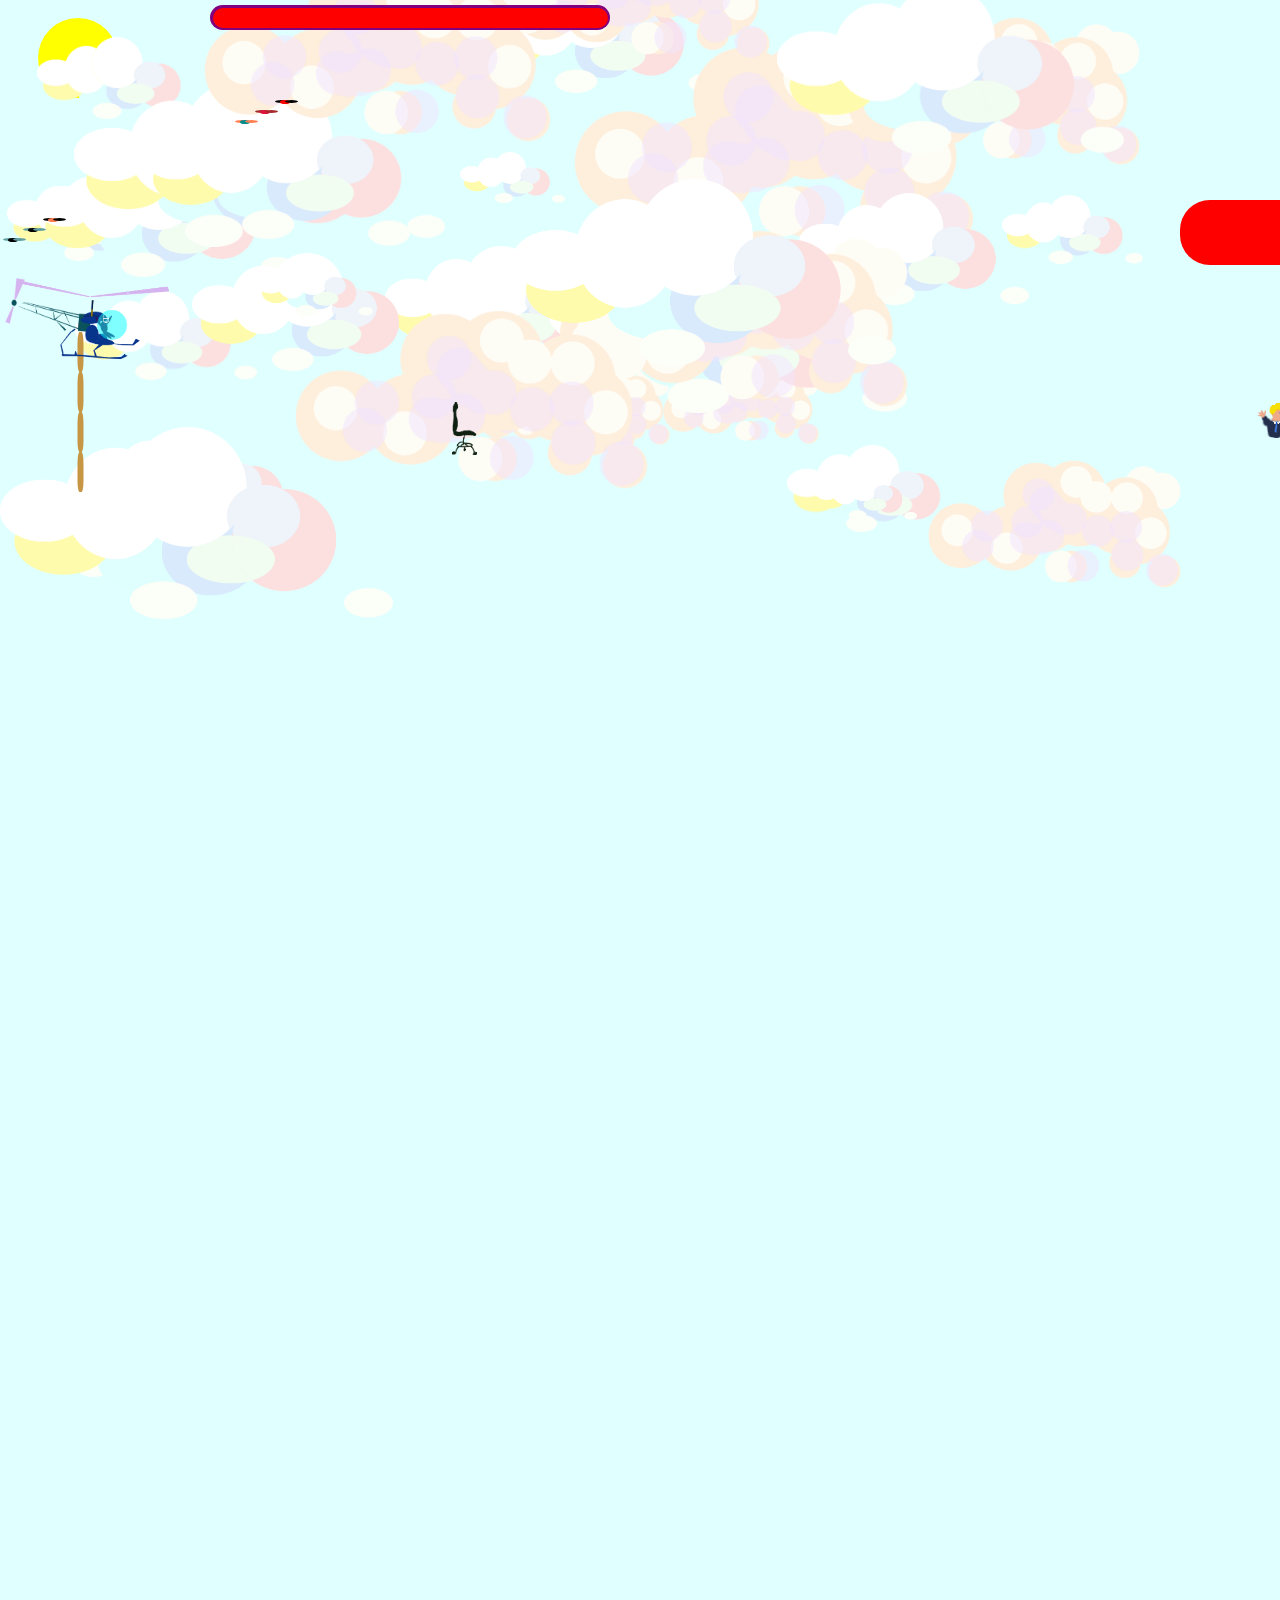
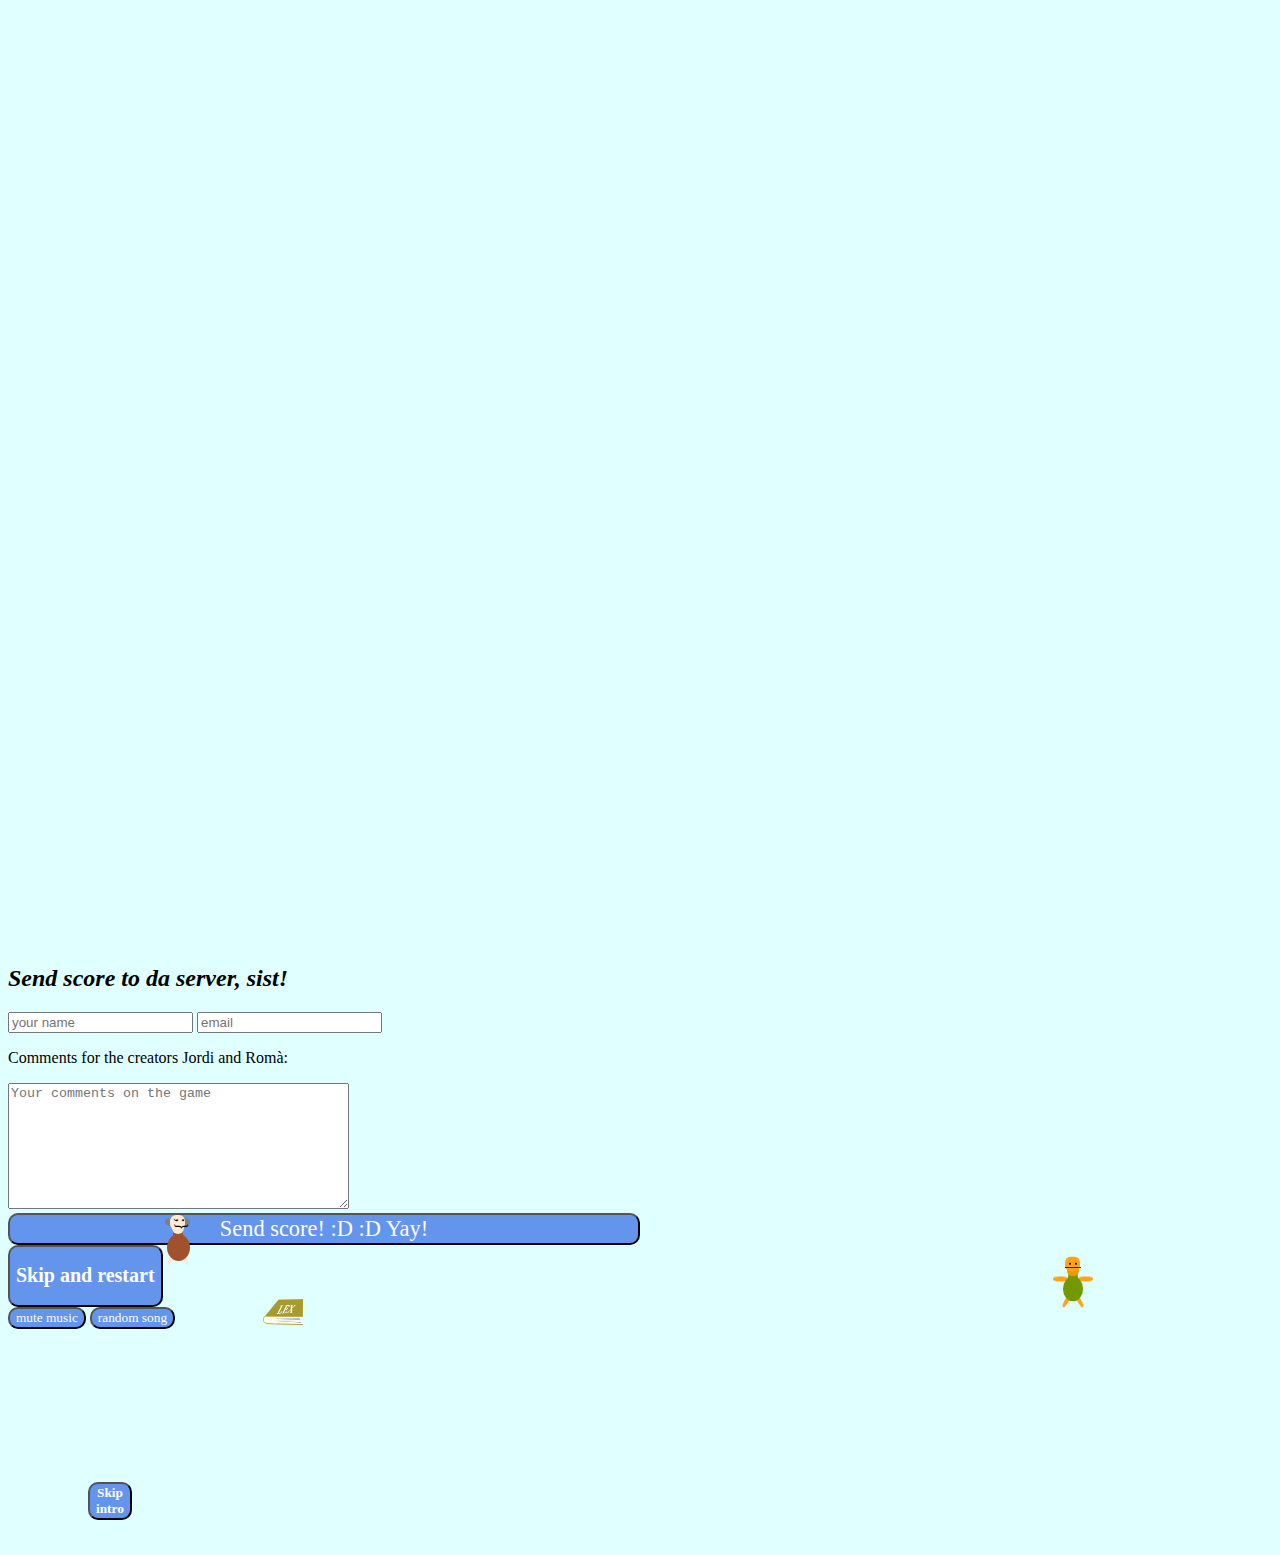
==== public_html/main.html @ b92e8517 "Merge origin/master" ====
<!DOCTYPE html>
<html  onclick="volare('helicop')" onkeydown="volare('helicop')">
<head>
<title>JoriCop</title>

<meta charset="UTF-8">
<meta http-equiv="Content-type" content="text/html; charset=UTF-8">
<meta name="viewport" content="width=device-width, initial-scale=1.0, 
      maximum-scale=1.0, user-scalable=no"/>

<link rel="stylesheet" href="style/human.css">
<link rel="stylesheet" href="style/heli.css">
<link rel="stylesheet" href="style/corda.css">
<link rel="stylesheet" href="style/buildings.css">
<link rel="stylesheet" href="style/bird.css">
<link rel="stylesheet" href="style/cel.css">
<link rel="stylesheet" href="style/button.css">
<link rel="stylesheet" href="style/flag.css">
<link rel="stylesheet" href="style/controls.css">
<link rel="stylesheet" href="style/forms.css">
<link rel="stylesheet" href="style/chair.css">
<link rel="stylesheet" href="style/intro_gameover.css">
<link rel="stylesheet" href="style/explosio.css">
<link rel="stylesheet" href="style/background.css">
<link rel="stylesheet" href="style/jet.css">
<link rel="stylesheet" href="style/jefe.css">
<link rel="stylesheet" href="style/tomato.css">
<link rel="stylesheet" href="style/llibre.css">
<link rel="stylesheet" href="style/life_score.css">
<link rel="stylesheet" href="style/pickup_objects.css">
<link rel="stylesheet" href="style/nest.css">
<link rel="stylesheet" href="style/stats.css">

<style>

/* per fer animacions mirar-se be al funció requestAnimationFrame() en comptes
d'usar setTimeout() */

body{
    background-color:LightCyan;
    touch-action: manipulation;
}
html {
    touch-action: manipulation;
}

#score{
    top:30px;
    left:30px;
    position:absolute;
}
#controls{
    position:absolute;
    visibility:visible;
}

</style>
</head>
<body onload="carrega();">
<!-- classes -->
<script src="js/class/rect.js"></script>
<script src="js/class/rectvol.js"></script>
<script src="js/class/person.js"></script>
<script src="js/class/edifici.js"></script>
<script src="js/class/heli.js"></script>
<script src="js/class/corda.js"></script>
<script src="js/class/bandera.js"></script>
<script src="js/class/chair.js"></script>
<script src="js/class/explosio.js"></script>
<script src="js/class/ropelink.js"></script>
<script src="js/class/egg.js"></script>
<script src="js/class/arrojadiza.js"></script>
<script src="js/class/llibre.js"></script>
<script src="js/class/life.js"></script>
<script src="js/class/nest.js"></script>
<!-- functions -->
<script src="js/function/randbolet2.js"></script>
<script src="js/function/randnuvol1.js"></script>
<script src="js/function/underscore.js"></script>
<script src="js/function/movement.js"></script>
<script src="js/function/xocs.js"></script>
<script src="js/function/introanimation.js"></script>
<script src="js/function/songs.js"></script>
<script src="js/function/gameover.js"></script>
<script src="js/function/explosions.js"></script>
<script src="js/function/match.js"></script>

<script>
var music = "on";
var mou = false;
var sco = 0;
var ous = 0;
var skipintro = false;
var rescats = 0;
var rescatat = false;
let request; //aquesta variable serveix per fer les animacions
var xocat = false;
var checkpoint = 1;
var current_checkpoint = 0;
const checkpoint_dist = 1000;
var starting_life = 100;

life = new life(210,5,400,25,starting_life,"life_frame","life");

//background-skyline and trump:
trump = new rectvol(1250, 393, 36, 37, -0.15, 0, 0, 0, 0,0,0, "trumpenvelope");
skyline = new rectvol(0, 0,2*2551, 712, -0.15, 0, 0, 0, 0,0,0, "skyline");

/*helicopter position, speed & rope*/
//                  left,top,width,height,vx,vy,ax,ay, ang, vang, aang, name
heli = new helicop(60, 300, 70, 40, 0, 0, 0, 0.2,0,0,0, "helicop",y_min=0);
//parts de l'helicòpter

pilot1 = new rectvol(0, 0,20, 40, 0, 0, 0, 0, 0,0,0, "pilot1");
cabina1 = new rectvol(0, 0, 30, 30, 0, 0, 0, 0, 0,0,0, "cabina1");
helix1 = new rectvol(0, 0, 150, 18, 0, 0, 0, 0, 0,12,0, "helix1");
helix2 = new rectvol(0,0, 20, 50, 0, 0, 0, 0, 0,12,0, "helix2");
cuah = new rectvol(-2, 0, 100, 55, 0, 0, 0, 0, 0,0,0, "cuah");
cosheli = new rectvol(0, 0, 80, 75, 0, 0, 0, 0, 0,0,0, "cosheli");

pilot1_cp = new rectvol();  pilot1_cp.naiveCopy(pilot1);
cabina1_cp = new rectvol(); cabina1_cp.naiveCopy(cabina1);
helix1_cp = new rectvol();  helix1_cp.naiveCopy(helix1);
helix2_cp = new rectvol();  helix2_cp.naiveCopy(helix2);
cuah_cp = new rectvol();    cuah_cp.naiveCopy(cuah);
cosheli_cp = new rectvol(); cosheli_cp.naiveCopy(cosheli);

corda = new rope(heli.x + heli.width/4,heli.y + heli.height - 8, 5, 100, 0,0, 0, 0,0,0,0, "corda");

segment1 = new ropelink(corda.x,corda.y,corda.width*1.25,corda.height/5*2,0,0,0,0,0,0,0,"segment1", "heli");
segment2 = new ropelink(corda.x,corda.y+segment1.height,corda.width*1.25,corda.height/5*2,0,0,0,0,0,0,0,"segment2",segment1);
segment3 = new ropelink(corda.x,corda.y+segment1.height*2,corda.width*1.25,corda.height/5*2,0,0,0,0,0,0,0,"segment3", segment2);
segment4 = new ropelink(corda.x,corda.y+segment1.height*3,corda.width*1.25,corda.height/5*2,0,0,0,0,0,0,0,"segment4", segment3);
segment5 = new ropelink(corda.x,corda.y+segment1.height*4,0,0,0,0,0,0,0,0,0,"segment5", segment4);

ou = new egg(corda.x-corda.width*2,corda.y+segment1.height*4,corda.width*6,corda.height/5*2,0,0,0,0,0,0,0,"ou", [15,45,70, 90, 120, 140, 160, 180]);
nest = new nest(0,0,65,41,0,0,0,0,0,0,0,"nest", [25,55,80, 100, 130, 150, 170, 200]);



var cadena = [segment1, segment2, segment3, segment4, segment5];

enemic1 = new helicop(1200, 200, 120, 65, -8, 0, 0, 0,0,0,0, "enemic1envelope");
        
/*bloc position & speed*/
bc1 = new edifici(40, heli.y+48, 100, 400, -5, 0, 0, 0,0,0,0, "bloc1", 1);
bc2 = new edifici(240, 400+Math.random()*100, 100, 400, -5, 0, 0, 0,0,0,0, "bloc2", 2);
bc3 = new edifici(440, 400+Math.random()*100, 100, 400, -5, 0, 0, 0,0,0,0, "bloc3", 3);
bc4 = new edifici(640, 400+Math.random()*100, 100, 400, -5, 0, 0, 0,0,0,0, "bloc4", 4);
bc5 = new edifici(840, 400+Math.random()*100, 100, 400, -5, 0, 0, 0,0,0,0, "bloc5", 5);
bc6 = new edifici(1040, 400+Math.random()*100, 100, 400, -5, 0, 0, 0,0,0,0, "bloc6", 6);

var bloc = [bc1,bc2,bc3,bc4,bc5,bc6];

human = new person(bc6.x, bc6.y - 54, 10, 65, 0, 0, 0, 0,0,0,0, "human1", "cara_huma");
montse = new person(bc1.x+1.5*heli.width, bc1.y + 58, 50, 65, 0, 0, 0, 0,0,0,0, "human2", "cara_montse");
jefe1 = new person(bc1.x+1.5*heli.width, bc1.y + 58, 50, 65, 0, 0, 0, 0,0,0,0, "jefe1", "cara_jefe1");
jefe2 = new person(bc1.x+1.5*heli.width, bc1.y + 58, 50, 65, 0, 0, 0, 0,0,0,0, "jefe2", "cara_jefe2");

tomato1 = new arrojadiza(20,20,12,12,0,0,0,0.2,0,0,0,"tomato1",jefe2,false);
tomato2 = new arrojadiza(20,20,12,12,0,0,0,0.2,0,0,0,"tomato2",jefe2,false);

/*flag*/
flag = new bandera(bc6.x, bc6.y-54, 33, 50, 0, 0, 0, 0,0,0,0, "flag");

chair = new chair(bc3.x, bc3.y - 53, 25, 53,0, 0, 0, 0,0,0,0, "officechair");
explosio1 = new explosio(0,0, 200, 200,0, 0, 0, 0,0,0,0, "explosio1");
explosio2 = new explosio(0,0, 100, 100,0, 0, 0, 0,0,0,0, "explosio2");

llibre = new llibre(10,10,40,26,0,0,0,0,0,0,0,"llibre", bc2, false);
// checkpoint stored variables
var sco_cp;
var rescats_cp;
var ous_cp;
var life_cp;
bc1_cp = new edifici();
bc2_cp = new edifici();
bc3_cp = new edifici();
bc4_cp = new edifici();
bc5_cp = new edifici();
bc6_cp = new edifici();
flag_cp = new bandera();
human_cp = new person();
heli_cp = new helicop();
enemic_cp = new helicop();
ou_cp = new egg();

var maxindex = 6;
var minindex = 1;
var building_chekpoint = maxindex;

function restart() {
    if(xocat) {
        if( current_checkpoint > 1 ) //checkpoint guardat
        {
            load_game();
            
            flag.setBanner(2);
            flag.show();
        }
        else //no checkpoint
        {   
            load_game();
            segment5.esborra();
            life.life = starting_life;
            sco=0;
            rescats=0;
            //flag.show();
        }
        
        
        
        skyline.x = sco*skyline.vx;
        trump.x = skyline.x + 1250;
        
        explosio1.hide();
        explosio2.hide();
      
        xocat = false;
        segment1.vang = 0;
        cadena.forEach(element => {element.ang_min = -90; element.ang_max=90;});
        cadena.forEach(element => element.ang = 0);
        heli.y_min=0;
        
        ou.hide();
        nest.hide();
        
        document.getElementById(heli.name).style.visibility="visible";

        corda.ang = 0;//modificar
        
        tomato1.desa();
        tomato2.desa();
        
        llibre.stop();
        llibre.move();
        
        maxindex = building_chekpoint;
        
        if(sco < (checkpoint - 1)*checkpoint_dist) checkpoint--;
        
	//mou=false;
	document.getElementById("gameover").style.visibility="hidden"; //amaga el botó restart
        
        //erase submit form:
        document.getElementById("formsendsc").style.visibility="hidden";
        document.getElementById("user").value="";
        document.getElementById("email").value="";
        document.getElementById("comment").value="";
        document.getElementById("distance").value=0;
        document.getElementById("clerks").value=0;
        

        heli.setCara(":O");
        mou = true;
	requestAnimationFrame(move);
    }
}

function carrega() {
    setwidths();
    
    llibre.move();
    //document.getElementById("aux2").innerHTML="carregant...";
    draw();
    
    
    //document.getElementById("aux2").innerHTML="hola2 " + corda.angle;
    heli.setCara(":D");
    randnuvol1(id="fons_de_pant",colors=["white","pink"],boles=35,spready=600,spreadx=1200,minballr=80,maxballr=400);
    //bloc.forEach(element => element.createWindows());  //ho traiem, aviam si no va a cops duna p*** vegada
    explosio1.hide();
    explosio2.hide();
    
    document.getElementById("dispdistance").innerHTML = Math.round(sco/10)/100 + " ";
    document.getElementById("dispclerks").innerHTML = rescats ;
    document.getElementById("dispous").innerHTML = ous;

    save_game();

    intro();
}


function move() {
    flag.update();

    /*draw helicop and bloc*/
    draw();
    
    //check mMmortal hit:
    if( checkxoc(heli,bc1) || checkxoc(heli,bc2) || checkxoc(heli,bc3) || checkxoc(heli,bc4) || 
        checkxoc(heli,bc5) || checkxoc(heli,bc6) || xocrotatedrect(enemic1,heli) )
    {
        life.life = 0;
    }
    
    //check hit:
    if( checkxoc(heli,tomato1) && tomato1.flying )
    {
        life.life = life.life - 10;
        tomato1.desa();
    }
    
    if( checkxoc(heli,tomato2) && tomato2.flying )
    {
        life.life = life.life - 10;
        tomato2.desa();
    }
    
    if( checkxoc(heli,llibre) && llibre.flying )
    {
        life.life = life.life - 10;
        llibre.stop();
    }
    
    if( ( checkxoc(heli,ou) || xocarray(cadena, ou)) && ou.isVisible() &&
             !ou.nested) {
        ou.take();
    }
    
    life.update();
    
    if(life.life < 1)
    {
        gameover();
        return;
    }

    //check resque:
    if( !rescatat && ( checkxoc(heli,human) || xocarray(cadena,human) )) {
        rescats += 1;
        rescatat = true;
        human.hide();
    }
    //checkpoint
    if(checkxoc(heli,flag) && flag.isVisible())
    {
        flag.setBanner(2);
        flag.show();

        // saving checkpoint state
        save_game();
    }
    
    if(xocrotatedrect(segment5, nest) && segment5.width>0 && nest.isVisible()) {
        ous++;
        segment5.esborra();
        nest.putegg();
        nest.nest
    }
    
    //si no rescata a un clerck posa cara de sorpresa:
    if(human.x + human.width < heli.x) {
        human.setCara(":o");
    } else {
        human.setCara(":)");
    }

    //move
    if(mou) {
        helix1.move();
        helix2.move();
        heli.move();
        enemic1.move();
        bloc.forEach(movebloc);
        human.move(bc6);
        flag.move();
        cadena.forEach(element => element.move());
        
        chair.move(bc3, chair.height);
        
        skyline.move();
        trump.move();
        
        jefe2.move(bc4);
        tomato1.move();
        tomato2.move();
        
        llibre.move();
        ou.move();
        nest.move();
    }

    

    /*texts auxiliars*/
    if(document.getElementById("controls").style.visible==="visible")
    {
        document.getElementById("aux2").innerHTML = "windown inner width: " + window.innerWidth + " window.innerHeight: " + window.innerHeight ;
        document.getElementById("aux1").innerHTML="heli vy:" + Math.round(heli.vy) + "<br> heli y:" + Math.round(heli.y) +
        "<br> heli height: " + Math.round(heli.height) + "<br> heli x: " + heli.x +
        "<br>bloc vx:" + Math.round(bc1.vx) + "<br>pos x bloc:" + Math.round(bc1.x) +
        "<br> bloc vy: " + Math.round(bc1.vy) + "<br> bloc y: " + Math.round(bc1.y) + "<br> enemic1 y: " + Math.round(enemic1.y) +
        "<br> enemic1 x: " + Math.round(enemic1.x) + "<br> request: " + request +
        "<br> human x: " + human.x + "<br> human y: " + human.y + "<br> human heigth: " + human.height + "<br> human width " + human.width +
        "<br> bloc 6 y " + bc6.y + "<br> corda*sin(ang corda):" + Math.round(corda.height*Math.sin(Math.PI*corda.ang/180) ) + 
        "<br> angle corda: " + segment1.ang ;
        
    }
    array = [bc1.index, bc2.index, bc3.index, bc4.index, bc5.index, bc6.index];
    oindex = match(maxindex, array);
    letters = ['c','b','a','p'];
    document.getElementById("control2").innerHTML = "<br><br> edifici 1: " + bc1.index + " edifici 2: " + bc2.index +
            " edifici 3: " + bc3.index + " edifici 4: " + bc4.index + " edifici 5: " + bc5.index + " edifici 6: " + bc6.index + 
            " match 'p' to 'b' 'c' 'a' 'p' index is:" + match('p', letters) + 
            "<br> edifici de la dreta de tot:" + oindex +
            "<br> minim index:" + minindex;
    document.getElementById("dispdistance").innerHTML = Math.round(sco/10)/100 + " ";
    document.getElementById("dispclerks").innerHTML = rescats ;
    document.getElementById("dispous").innerHTML = ous ;
    var checkie = "0";
    if(checkpoint ===1 ) checkie = "1st";
    if(checkpoint ===2) checkie = "2nd";
    if(checkpoint ===3) checkie = "3rd";
    if(checkpoint >3) checkie = checkpoint + "th";
    document.getElementById("dispflags").innerHTML = checkie ;

    if(mou) sco +=1;

    if( (sco % 900) === 0) {
        enemic1.x = 1200;
        enemic1.y = Math.random()*bc1.y;
        enemic1.vx = -7;
    }

    if(heli.y > enemic1.y) {
        enemic1.vy = 1;
    } else {
        enemic1.vy=-1;
    }
    
    var angle = Math.atan( (enemic1.y-heli.y)/(enemic1.x-heli.x) )*180/Math.PI;
    if(enemic1.x-heli.x>0)
    {
        enemic1.ang = Math.min(Math.max(angle, -25), 25);
    }
    else
    {
        enemic1.ang = enemic1.ang*0.95;
    }
    
    if(sco>100) {
        jefe2.show();
    }
    if(sco % 200 === 0) {
        tomato1.arroja();
    }
    if((sco-100) % 200 === 0) {
        tomato2.arroja();
    }
    
    if((sco-150) % 200 === 0) {
        llibre.jump();
    }
    
    //
    if( match(maxindex,ou.startplace) !== (-1) ) ou.appear();
    //segment5.huevasso();
    if( match(maxindex,nest.startplace) !== (-1) ) nest.appear();

    

    //repeat
    if(mou) request = requestAnimationFrame(move); 
}

function setwidths() {
    heli.setwidths();
    helix1.setwidths();
    helix2.setwidths();
    cuah.setwidths();
    cosheli.setwidths();
    pilot1.setwidths();
    cabina1.setwidths();
    enemic1.setwidths();
    life.setwidths();
    human.setwidths();
    chair.setwidths();
    cadena.forEach(element => element.setwidths());
    flag.setwidths();
    bloc.forEach(element => element.setwidths());
    
    skyline.setwidths();
    trump.setwidths();
    jefe2.setwidths();
    tomato1.setwidths();
    tomato2.setwidths();
    
    llibre.setwidths();
    
    ou.setwidths();
    nest.setwidths();
}

function draw() {
    skyline.draw();
    trump.draw();
    heli.draw();
    helix1.transf = "scaleY(" + Math.abs(Math.cos(helix1.ang/180*Math.PI))+ ") rotateZ(" + -helix1.ang+"deg)";
    helix1.draw();
    helix2.draw();
    cuah.draw();
    cosheli.draw();
    pilot1.draw();
    cabina1.draw();
    enemic1.draw();//afegeixo una transformacio al helicopter enemic
    human.draw();
    chair.draw();
    cadena.forEach(element => element.draw());
    flag.draw();
    bloc.forEach(element => element.draw()); //wow què és això? de:Romà
    
    jefe2.draw();
    tomato1.draw();
    tomato2.draw();
    
    llibre.draw();
    ou.draw();
    nest.draw();
}

function showranking() {
    window.location.href = "php/getusers.php";
}


function save_game() {
        current_checkpoint = checkpoint;
        building_chekpoint = maxindex; //sets the building count at maxindex
        sco_cp = sco;
        life_cp = life.life;
        rescats_cp = rescats;
        ous_cp = ous;
        bc1_cp.naiveCopy(bc1);
        bc2_cp.naiveCopy(bc2);
        bc3_cp.naiveCopy(bc3);
        bc4_cp.naiveCopy(bc4);
        bc5_cp.naiveCopy(bc5);
        bc6_cp.naiveCopy(bc6);
        flag_cp.naiveCopy(flag);
        human_cp.naiveCopy(human);
        heli_cp.naiveCopy(heli);
        enemic_cp.naiveCopy(enemic1);
        ou_cp.naiveCopy(ou);
}

function load_game() {
            life.life = life_cp;
            sco = sco_cp;
            rescats = rescats_cp;
            ous = ous_cp;
            
            flag.naiveCopy(flag_cp);
            human.naiveCopy(human_cp);
            heli.naiveCopy(heli_cp);
            heli.vx=0; heli.vy=0;
            enemic1.naiveCopy(enemic_cp);
            bc1.naiveCopy(bc1_cp);
            bc2.naiveCopy(bc2_cp);
            bc3.naiveCopy(bc3_cp);
            bc4.naiveCopy(bc4_cp);
            bc5.naiveCopy(bc5_cp);
            bc6.naiveCopy(bc6_cp);
            pilot1.naiveCopy(pilot1_cp);
            cabina1.naiveCopy(cabina1_cp);
            helix1.naiveCopy(helix1_cp);
            helix2.naiveCopy(helix2_cp);
            cuah.naiveCopy(cuah_cp);
            cosheli.naiveCopy(cosheli_cp);
            ou.naiveCopy(ou_cp);
}

</script>

<div class="solbunch">
    <div class="sol"> </div>
</div>

<div id="fons_de_pant"></div>
<div id="trumpenvelope">
    <div id="trumpbody">
        <div id="trump"></div>
    </div>
</div>

<div class="flock" style="top:-110px;left:240px">
    <div class="bird"  style="background-color:Crimson;top:210px;left:40px">
        <div class="wing wing1"  style="left:-5px;"></div>
        <div class="birdbody"  style="background-color:red;"></div>
        <div class="wing wing2"  style="left:5px;"></div>
    </div>
    <div class="bird" style="top:220px;left:20px;">
       <div class="wing wing1"  style="background-color:brown;left:-5px;"></div>
       <div class="birdbody"  style="background-color:crimson;"></div>
       <div class="wing wing2"  style="background-color:brown;left:5px;"></div>
   </div>
   <div class="bird" style="top:230px;">
       <div class="wing wing1"  style="background-color:Coral;left:-5px;"></div>
       <div class="birdbody"  style="background-color:DarkCyan;"></div>
       <div class="wing wing2"  style="background-color:Coral;left:5px;"></div>
   </div>
</div>

<div id="skyline"></div>

<div id="life_frame" class="life_frame">
    <div id="life" class="life"></div>
</div>

<div class="flock">
    <div class="bird"  style="top:210px;left:40px">
        <div class="wing wing1"  style="left:-5px;"></div>
        <div class="birdbody"  style="background-color:coral;"></div>
        <div class="wing wing2"  style="left:5px;"></div>
    </div>
    <div class="bird" id="bird2" style="top:220px;left:20px;">
       <div class="wing wing1"  style="background-color:CadetBlue;left:-5px;"></div>
       <div class="birdbody"  style="background-color:black;"></div>
       <div class="wing wing2"  style="background-color:CadetBlue;left:5px;"></div>
    </div>
    <div class="bird"  style="top:230px;">
        <div class="wing wing1"  style="background-color:CadetBlue;left:-5px;"></div>
        <div class="birdbody"  style="background-color:black;"></div>
        <div class="wing wing2"  style="background-color:CadetBlue;left:5px;"></div>
    </div>
</div>

<div id="areavital" >
    <div id="human2">
        <span class="peluca"></span>
        <span class="leg1m"></span>
        <span class="leg2m"></span>
        <span class="armsm"></span>
        <span class="bodym"></span>
        <span class="headm">
            <span class="cara3" id="cara_montse">:|</span>
        </span>
    </div>
</div>

<div id="areavital2" >
    <div id="jefe1">
        <span class="peluca2"></span>
        <span class="leg13"></span>
        <span class="leg23"></span>
        <span class="arms3"></span>
        <span class="body3">
            <span class="papada2"></span>
            <span class="panxa2"></span>
            <span class="head3">
                <span class="cara4" id="cara_jefe1">;}</span>
            </span>
        </span>
    </div>
</div>

<div class="terra" id="bloc1"></div>
<div class="terra" id="bloc2"></div>
<div class="terra" id="bloc3"></div>
<div class="terra" id="bloc4"></div>
<div class="terra" id="bloc5"></div>
<div class="terra" id="bloc6"></div>

<div id="jefe2">
        <span class="peluca2"></span>
        <span class="leg13"></span>
        <span class="leg23"></span>
        <span class="arm1j"></span>
        <span class="arm2j"></span>
        <span class="body3">
            <span class="papada2"></span>
            <span class="panxa2"></span>
            <span class="head3">
                <span class="cara4" id="cara_jefe2">;}</span>
            </span>
        </span>
    </div>

<div id="human1">
    <span class="leg1"></span>
    <span class="leg2"></span>
    <span class="arm1"></span>
    <span class="arm2"></span>
    <span class="body">
        <span class="papada"></span>
        <span class="panxa"></span>
    </span>
    <span class="head">
        <span class="cara3" id="cara_huma">:|</span>
    </span>
</div>

<div id="flag">
    <span class="stick"></span>
    <span class="banner1" id="banner1"></span>
    <span class="banner2" id="banner2"></span>
</div>

<div id="officechair"></div>

<div id="enemic1envelope" class="heli">
<div id="enemic1" class="heli">
   
</div>
</div>




<div id="llibre"></div>
<div id="nest"></div>
<div id="ou" class="ou"></div>


<div id="explosio2"></div>
<div id="explosio1"></div>

<span class="segment" id="segment1"></span>
<span class="segment" id="segment2"></span>
<span class="segment" id="segment3"></span>
<span class="segment" id="segment4"></span>
<span class="segment" id="segment5"></span>
   
<div class="tomato" id="tomato1"></div>
<div class="tomato" id="tomato2"></div>

<div id="helicop" class="mol_heli">
    <div id="cuah" class="mol_heli_cua"></div>
    <div id="cosheli" class="mol_heli_body">
         
    </div>
    <div id="helix1" class="mol_heli_helixgran"></div>
    <div id="helix2" class="mol_heli_helixpeque"></div>
    
    <div id="pilot1" class="mol_heli_pilot"></div>
    <div id="cabina1" class="mol_heli_cabina"></div>
        <div class="cara" id="cara">:D</div> 
</div>


<div id="score" style="visibility:hidden;"> 
    <h3 class="stats">
        <div id="ouseniuats">  <b style='color:brown' id="dispous"></b></div> 
        <div id="clerksresqued">        
        
        <b style='color:brown' id="dispclerks"></b>   </div>    
        <div id="distance">km <b style='color:brown;' id="dispdistance"></b>
         </div>
        <div id="flags"> <b style='color:brown;' id="dispflags"></b>
         </div>
    </h3>
</div>

<div id="controls">
    <p id="aux1"></p>
    <p id="aux2"></p>
    <p id="aux3"></p>
    <p id="aux4"></p>
</div>
<div id="control2">
</div>

<br>
<br>
<br>
<br>
<div id="formsendsc">
    <h2>
        <i>Send score to da server, sist!</i>
    </h2>
    <form action="php/sendscore.php">
        <input placeholder="your name" name="user" id="user"> 
        <input placeholder="email" name="email" id="email">
        <p>Comments for the creators Jordi and Romà:</p>
        <textarea id="comment" placeholder="Your comments on the game" name="comentaris" rows="8" cols="40"></textarea>
        <br>
        <input class ="submitbut" type="submit" value="Send score! :D :D Yay!"> 
        <input placeholder="distance" name="distance" id="distance" style="visibility:hidden"> 
        <input placeholder="clerks" name="clerks" id="clerks" style="visibility:hidden">
    </form>
    <button id="botogameov"  class="butt1"  onclick="restart()">
        <h2>
            <b>Skip and restart</b>
        </h2>
    </button>
</div>

<div id="gameover"> 
    <center>
        <h2>
            <b>BOOOM!!! YOUR SWEET COPTER RIDE IS OVER.. :(</b>
        </h2>
    </center>
</div>

<div id="intro" >
    <p>
        <b id="introtext"></b>
    </p>
    <center>
        <button id="skipinbut" class='butt1' onclick='skipintrou()'>
            <b>Skip intro</b>
        </button>
        <span id="introbuttons">
            <button class='butt1' onclick='playsong();mou=true;requestAnimationFrame(move);document.getElementById("intro").innerHTML="";'>
                <h1>
                    <b style='color:red' >YES</b>
                </h1>
            </button>
            <button onclick='heli.setCara(":(")' class='butt1' >
                <h1>
                    NO
                </h1>
            </button>  
            <button class='butt1'  style='color:green' onclick='showranking()'>
                <h1>
                    <b>Show Ranking</b>
                </h1>
            </button>
        </span>
    </center>
</div>

<button id="mutemusic" class="butt1" onclick="switchmusic()">mute music</button>
<button id="rndsong" class="butt1" onclick="playsong()">random song</button>
<!-- galeria de songs a https://downloads.khinsider.com/game-soundtracks/album/fire-emblem-fates-->
</body>
</html>
---- public_html/style/human.css ----
/*style of the clerks*/

#human1{
    position:absolute;
    will-change: transform;
}

.leg1 {
  position:absolute;
  top:40px;
  left:10px;
  height: 4px;
  width: 20px;
  background-color: #ffa31a;
  transform: rotate(-60deg);
  border-radius: 40%;
  display: inline-block;
}
.leg2 {
  position:absolute;
  top:40px;
  left:20px;
  height: 4px;
  width: 20px;
  background-color: #ffa31a;
  transform: rotate(60deg);
  border-radius: 40%;
  display: inline-block;
}
.arm1 {
  position:absolute;
  top:20px;
  left:5px;
  height: 5px;
  width: 15px;
  background-color: #ffa31a;
  border-radius: 40%;
  display: inline-block;
  animation-name: saluda1;
  animation-duration: 1s;
  animation-iteration-count: infinite;
  animation-delay: 0s;
  will-change: transform;
  transform-origin: 100% 50%;
}
.arm2 {
  position:absolute;
  top:20px;
  left:30px;
  height: 5px;
  width: 15px;
  background-color: #ffa31a;
  border-radius: 40%;
  display: inline-block;
  animation-name: saluda2;
  animation-duration: 2s;
  animation-iteration-count: infinite;
  animation-delay: 0s;
  will-change: transform;
  transform-origin: 0% 50%;
}
.head {
  position:absolute;
  top:0px;
  left:17px;
  height: 15px;
  width: 15px;
  background-color: #ffa31a;
  border-radius: 40%;
  display: inline-block;
}
.body {
  position:absolute;
  top:10px;
  left:20px;
  height: 30px;
  width: 10px;
  background-color: #739900;
  border-radius: 40%;
  display: inline-block;
}
.panxa {
  position:absolute;
  top:10px;
  left:-5px;
  height: 25px;
  width: 20px;
  background-color: #739900;
  border-radius: 100%;
  display: inline-block;
}
.papada {
  position:absolute;
  top:-2px;
  left:-1px;
  height: 12px;
  width: 12px;
  background-color: #e69900;
  border-radius: 100%;
  display: inline-block;
}
.cara3 {
     position:absolute;
  transform: rotate(90deg);
  left:5px;
}

@keyframes saluda1 {
   0%   {transform: rotate(40deg); }
   50%  {transform: rotate(10deg); }
  100%  {transform: rotate(40deg); }
}
@keyframes saluda2 {
   0%   {transform: rotate(40deg); }
   50%  {transform: rotate(10deg); }
  100%  {transform: rotate(40deg); }
}





/*style of Montse*/
.leg1m {
  position:absolute;
  top:40px;
  left:10px;
  height: 4px;
  width: 20px;
  background-color: DarkGoldenRod;
  transform: rotate(-60deg);
  border-radius: 40%;
  display: inline-block;
}
.leg2m {
  position:absolute;
  top:40px;
  left:20px;
  height: 4px;
  width: 20px;
  background-color: DarkGoldenRod;
  transform: rotate(60deg);
  border-radius: 40%;
  display: inline-block;
}
.armsm {
  position:absolute;
  top:20px;
  left:5px;
  height: 5px;
  width: 40px;
  background-color: DarkGoldenRod;
  border-radius: 40%;
  display: inline-block;
}
.headm {
  position:absolute;
  top:0px;
  left:17px;
  height: 15px;
  width: 15px;
  background-color: DarkGoldenRod;
  border-radius: 40%;
}
.bodym {
  position:absolute;
  top:10px;
  left:20px;
  height: 30px;
  width: 10px;
  background-color: DarkSeaGreen;
  border-radius: 40%;
}
.peluca {
  position:absolute;
  top:-6px;
  left:13px;
  height: 30px;
  width: 23px;
  background-color: DarkSlateGray;
  border-radius: 45%;
}

#human2 {
    position:absolute;
    top:0px;
    left:0px;
    color:white;
    animation-name: camina;
    animation-duration: 1s;
    animation-iteration-count: 13;
    transform-origin:50% 50%;
     animation-delay: 10s;
     will-change: transform;
  
}

#areavital {
    position:absolute;
    top:0px;
    width:50px;
    height:70px;
    left:0px;
    animation-name: desplaça;
    animation-duration: 13s;
    animation-iteration-count: 1;
     transform-origin:50% 50%;
     animation-timing-function: linear;
     visibility: hidden;
     animation-delay: 10s;
     will-change: transform;
}


@keyframes desplaça {
   0%   {transform: translateX(90px) translateY(430px) rotate(60deg);visibility: visible; }
      10%   {transform: translateX(120px) translateY(430px) rotate(70deg);visibility: visible; }
  50%  {transform: translateX(120px) translateY(300px) rotate(60deg) }
  60%  {transform: translateX(120px) translateY(300px) rotate(0deg)}
  90%  {transform: translateX(60px) translateY(300px) rotate(0deg);visibility: hidden; }
  100%  {transform: translateX(15px) translateY(300px) rotate(0deg);visibility: hidden; }
}

@keyframes camina {
    0%   {transform:  rotate(10deg) }
  50%  {transform: rotate(-10deg)}
  100%  {transform:  rotate(10deg) }
}



/*style of the boss*/

.panxa2 {
  position:absolute;
  top:10px;
  left:-6px;
  height: 27px;
  width: 23px;
  background-color: sienna;
  border-radius: 100%;
  display: inline-block;
}
.papada2 {
  position:absolute;
  top:-2px;
  left:-1px;
  height: 12px;
  width: 12px;
  background-color: AntiqueWhite;
  border-radius: 100%;
  display: inline-block;
}
.cara4 {
     position:absolute;
  transform: rotate(90deg);
  left:5px;
}


.leg13 {
  position:absolute;
  top:40px;
  left:10px;
  height: 4px;
  width: 20px;
  background-color: AntiqueWhite;
  transform: rotate(-60deg);
  border-radius: 40%;
  display: inline-block;
}
.leg23 {
  position:absolute;
  top:40px;
  left:20px;
  height: 4px;
  width: 20px;
  background-color: AntiqueWhite;
  transform: rotate(60deg);
  border-radius: 40%;
  display: inline-block;
}
.arms3 {
  position:absolute;
  top:20px;
  left:5px;
  height: 5px;
  width: 40px;
  background-color: AntiqueWhite;
  border-radius: 40%;
  display: inline-block;
}
.head3 {
  position:absolute;
  top:-9px;
  left:-3px;
  height: 15px;
  width: 15px;
  background-color: AntiqueWhite;
  border-radius: 40%;
}
.body3 {
  position:absolute;
  top:10px;
  left:20px;
  height: 30px;
  width: 10px;
  background-color: sienna;
  border-radius: 40%;
}
.peluca2 {
  position:absolute;
  top:3px;
  left:12px;
  height: 10px;
  width: 25px;
  background-color: gray;
  border-radius: 45%;
}

#jefe {
    position:absolute;
    top:0px;
    left:0px;
    color:grey;
    animation-name: camina;
    animation-duration: 1s;
    animation-iteration-count: 16;
    transform-origin:50% 50%;
     animation-delay: 15s;
  will-change: transform;
}

#areavital2 {
    position:absolute;
    top:0px;
    width:50px;
    height:70px;
    left:0px;
    animation-name: desplaça2;
    animation-duration: 16s;
    animation-iteration-count: 1;
     transform-origin:50% 50%;
     animation-timing-function: linear;
     visibility: hidden;
     animation-delay: 15s;
     will-change: transform;
}


@keyframes desplaça2 {
   0%   {transform: translateX(90px) translateY(430px) rotate(70deg);visibility: visible; }
   10%   {transform: translateX(120px) translateY(430px) rotate(70deg);visibility: visible; }
  40%  {transform: translateX(120px) translateY(300px) rotate(70deg) }
  50%  {transform: translateX(120px) translateY(300px) rotate(0deg)}
  75%  {transform: translateX(90px) translateY(300px) rotate(0deg); }
  77%  {transform: translateX(90px) translateY(270px) rotate(0deg); }
   82%  {transform: translateX(90px) translateY(300px) rotate(0deg); }
   84%  {transform: translateX(90px) translateY(300px) rotate(0deg); }
  100%  {transform: translateX(90px) translateY(330px) rotate(0deg); }
}
---- public_html/style/heli.css ----
.heli {   
  position: absolute;
  top:0px;
  left:0px;
  width:50px;
  height: 25px;
  border-radius: 30px;
  color:white;
  will-change: transform;
}
.cosheli {   
  position: absolute;
  width:50px;
  height: 25px;
  border-radius: 30px;
  background-color: DarkOliveGreen;
  will-change: transform;
}

.cuah {   
  position:absolute;
  top:-12px;
  left:-7px;
  height: 25px;
  width:10px;
  border-radius: 30px;
  background-color: DarkOliveGreen;
  transform: rotate(-60deg);
  color:purple;
}
.helix2 {   
  position:absolute;
  top:-17px;
  left:-25px;
  height: 20px;
  width:20px;
  border-radius: 20px;
  background-color:silver;
}
.helix1 {   
  position:absolute;
  top:-30px;
  left:-15px;
  height: 15px;
  width:80px;
  border-radius: 50%;
  background-color:silver;
}
.cara {   
  position:absolute;
  transform: rotate(90deg);
  left:37px;
  top:10px;
  transform: scale(0.5) rotate(90deg);
}
.cara2 {   
  position:absolute;
  transform: rotate(0deg);
  left:20px;
  top:5px;
}

#enemic1{
   background-color:red;
}




.mol_heli {   
  position: absolute;
  top:0px;
  left:0px;
   /*with and height set when declaring the object in the main!*/
  border-radius: 30px;
  color:white;
  will-change: transform;
}
.mol_heli_body {   
  position: absolute;
  border-radius: 30px;
  background-image: url("../pictures/helicopter/mainbody.png");
  background-size: 80px;
  background-repeat: no-repeat;
}

.mol_heli_cua {   
  position:absolute;
  top:-2px;
  left:-47px;
  border-radius: 30px;
  background-image: url("../pictures/helicopter/cua.png");
    background-size: 80px;
     background-repeat: no-repeat;
}
.mol_heli_helixpeque {   
  position:absolute;
  top:-22px;
  left:-55px;
  background-image: url("../pictures/helicopter/helixpetita.png");
    background-size: 20px;
     background-repeat: no-repeat;
}
.mol_heli_helixgran {   
    position:absolute;
    top:-20px;
    left:-41px;
    
    background-image: url("../pictures/helicopter/helixgran.png");
    background-size: 150px;
    transform-origin: 50% 100%;
     background-repeat: no-repeat;
}

.mol_heli_cabina { 
    position:absolute;
    left:37px;
    top:10px;
    width:30px;
    height:30px;
    border-radius: 30px;
    opacity:0.5;
    background-color:aqua;
}
.mol_heli_pilot {  
    position:absolute;
    left:35px;
    top:13px;
    width:20px;
    height:40px;
    background-image: url("../pictures/helicopter/human.png");
    background-size: 20px;
     background-repeat: no-repeat;
}
---- public_html/style/corda.css ----
/*
To change this license header, choose License Headers in Project Properties.
To change this template file, choose Tools | Templates
and open the template in the editor.
*/
/* 
    Created on : 26-may-2020, 14:23:05
    Author     : MiPc
*/

#corda{
    position:absolute;
    transform-origin: 0% 0%;
}
.segment{
    position:absolute;
    top:0px;
    left:0px;
    background-color: #c79645;
    border-radius: 30%;
    transform-origin: top center;
}
---- public_html/style/bird.css ----
/*
To change this license header, choose License Headers in Project Properties.
To change this template file, choose Tools | Templates
and open the template in the editor.
*/
/* 
    Created on : 26-may-2020, 18:46:42
    Author     : MiPc
*/

.bird {
  position: absolute;
  animation-name: birdfly;
  animation-duration: 1s;
  animation-iteration-count: infinite;
  animation-delay: 0s;
  visibility: visible;
  will-change: transform;
}
.birdbody {
  position:absolute;
  width: 10px;
  height: 4px;
  border-radius: 90%;
  background-color: black;
  visibility:visible;
  will-change: transform;
}
.flock{
  position: absolute;
  animation-name: birdmove;
  animation-duration: 100s;
  animation-iteration-count: infinite;
  animation-delay: 0s;
  animation-timing-function: linear;
  visibility: visible;  
  will-change: transform;
}
.wing {
  position: absolute;
  width: 13px;
  height: 3px;
  border-radius: 100%;
  background-color: black;
  will-change: transform;  
}
.wing1 {
  animation-name: wing1;
  animation-duration: 1s;
  animation-iteration-count: infinite;
  animation-delay: 0s;
  will-change: transform;
}
.wing2 {
  animation-name: wing2;
  animation-duration: 1s;
  animation-iteration-count: infinite;
  animation-delay: 0s;
  will-change: transform;
}
@keyframes birdmove {
   0%   {transform: translateX(120vw);visibility:visible }
   90%  {transform: translateX(-300px);visibility:hidden }
  100%  {transform: translateX(-300px);visibility:hidden }
}

@keyframes birdfly {
    0%   {transform: translateY(10px); }
  50%  {transform: translateY(-10px);}
  100%  {transform: translateY(10px);}
}

@keyframes wing1 {
  0%   {transform: rotate(30deg); transform-origin: 100% 100%; }
  50%  {transform: rotate(-30deg); transform-origin: 100% 100%; }
  100%  {transform: rotate(30deg); transform-origin: 100% 100%; }

}
@keyframes wing2 {
  0%   {transform: rotate(-30deg); transform-origin: 0% 0%; }
  50%  {transform: rotate(30deg); transform-origin: 0% 0%; }
  100%  {transform: rotate(-30deg); transform-origin: 0% 0%; }
}
---- public_html/style/cel.css ----
/*
To change this license header, choose License Headers in Project Properties.
To change this template file, choose Tools | Templates
and open the template in the editor.
*/
/* 
    Created on : 27-may-2020, 1:44:45
    Author     : MiPc
*/
body{
    background-color:LightCyan;
    animation-name: celcanvi;
    animation-duration: 600s;
    animation-iteration-count: infinite;
    animation-delay: 0s;
}
.cel{
    background-color: blue;
}
.nuvol1{
    position:absolute;
    background-color:transparent;
    background-image: url("../pictures/background/nuvol1.png");
    background-size:100%;
    background-repeat: no-repeat;
}
.nuvol2{
    position:absolute;
    background-color:transparent;
    background-image: url("../pictures/background/nuvol2.png");
    background-size:100%;
    background-repeat: no-repeat;
}
.boleta {
    position:absolute;
    width: 30px;
    height: 30px;
    border-radius: 30px;
    border-color: blue;
    background: greenyellow;
 }
.sol {
    position:absolute;
    left:30px;
    top:10px;
    width: 80px;
    height: 80px;
    border-radius: 100%;
    background-color: yellow;
    animation-name: solcanvi1;
    animation-duration: 600s;
    animation-iteration-count: infinite;
    animation-delay: 0s;
    will-change: transform;
}
.solbunch {
   width:20%;
   height:20%;
  position:absolute;
  border-radius: 100%;
  animation-name: mousol;
  animation-duration: 600s;
  animation-iteration-count: infinite;
  animation-delay: 0s;
  will-change: transform;
}

@keyframes mousol {
   0%   {transform: translateX(500%) }
   30%   {transform: translateX(250%) }
  90%  {transform: translateX(-15%) }
  100%  {transform: translateX(-20%) }
}
@keyframes celcanvi {
   0%   {background-color:LightCyan }
   45%   {background-color:LightCyan }
   48%   {background-color:#f3f7d1 }
   58%   {background-color:#f3f7d1 }
   72%   {background-color:#ffa28b }
   82%   {background-color:#ffa28b }
   86%  {background-color:#3366ff  }
   94%  {background-color:#3366ff  }
  96%   {background-color:#f3f7d1 }
  100%  {background-color:LightCyan  }
}
@keyframes solcanvi1 {
  0%   {background-color:yellow }
  40%  {background-color:yellow }
  50%  {background-color:#f8d153 }
  75%  {background-color:orange }
  86%  {background-color:#d9d9d9 }
  94%  {background-color:#d9d9d9 }
  100%  {background-color:yellow }
}
---- public_html/style/button.css ----
/*
To change this license header, choose License Headers in Project Properties.
To change this template file, choose Tools | Templates
and open the template in the editor.
*/
/* 
    Created on : 05-jun-2020, 3:42:19
    Author     : MiPc
*/

button, .submitbut{
    background-color:CornflowerBlue;
    color:white;
    border-radius:10px;
    font-family: "Comic Sans MS";
}
.submitbut {
    width:50%;
    height:20%;
    font-size:140%;
    font-family: "Comic Sans MS";
}

.submitbut, .butt1 {
  transition-duration: 0.4s;
}

.submitbut:hover {
  background-color: lightblue; /* Green */
  color: black;
}

.butt1:hover {
  background-color: lightblue; /* Green */
  color: black;
}
---- public_html/style/flag.css ----
#flag{
    position:absolute;
    visibility:hidden;
}
.stick {
    position:absolute;
    height: 50px;
    width: 3px;
    background-color: chocolate;
    display: inline-block;
}
.banner1 {
    position:absolute;
    left: 3px;
    height: 20px;
    width: 30px;
    background-color: red;
    visibility:hidden;
}
.banner2 {
    position:absolute;
    left: 3px;
    height: 20px;
    width: 30px;
    background-image: url("../pictures/banner_bw.png");
    background-size: 100% 100%;
    visibility:hidden;
}
---- public_html/style/controls.css ----
/*
To change this license header, choose License Headers in Project Properties.
To change this template file, choose Tools | Templates
and open the template in the editor.
*/
/* 
    Created on : 30-jun-2020, 15:53:27
    Author     : MiPc
*/

#intro {
    position:absolute;
    visibility:visible;
}

#introbuttons {
    position:absolute;
    top:175px;
    visibility: hidden;
    width:1000px;
}

#introtext {
    position:absolute;
    top:-40px;
    width:800px;
    color:brown;
    font-size: 16px;
    font-family: "Comic Sans MS";
}
#gameover{
    position:absolute;
    left:30%;
    top:30%;
    visibility:hidden;
    color:DarkCyan;
    font-family: "Comic Sans MS";
}
#skipinbut {
    position:absolute;
    left:80px;
    top:175px;
}

#control2 {
    position:absolute;
    left: 10px;
    top: 40px;
}
---- public_html/style/chair.css ----
/*
To change this license header, choose License Headers in Project Properties.
To change this template file, choose Tools | Templates
and open the template in the editor.
*/
/* 
    Created on : 06-jul-2020, 14:22:11
    Author     : MiPc
*/

#officechair {
    position:absolute;
    width:25px;
    height:53px;
    top:5px;
    left:12px;
    background-image: url("../pictures/office_chair.png");
    background-size: 100% 100%;
}
---- public_html/style/intro_gameover.css ----
/*
To change this license header, choose License Headers in Project Properties.
To change this template file, choose Tools | Templates
and open the template in the editor.
*/
/* 
    Created on : 10-jul-2020, 14:38:06
    Author     : MiPc
*/

#intro {
    position:absolute;
    visibility:visible;
}

#introbuttons {
    position:absolute;
    top:175px;
    visibility: hidden;
    width:1000px;
}

#introtext {
    position:absolute;
    top:-40px;
    width:800px;
    color:brown;
    font-size: 16px;
    font-family: "Comic Sans MS";
}

#gameover{
    position:absolute;
    left:30%;
    top:30%;
    visibility:hidden;
    color:DarkCyan;
    font-family: "Comic Sans MS";
}
#skipinbut {
    position:absolute;
    left:80px;
    top:175px;
}
---- public_html/style/explosio.css ----
/*
To change this license header, choose License Headers in Project Properties.
To change this template file, choose Tools | Templates
and open the template in the editor.
*/
/* 
    Created on : 14-jul-2020, 12:41:31
    Author     : MiPc
*/

#explosio1 {
    position:absolute;
    border-radius: 0%;
    /*background-color: yellow;*/
    background-image: url("../pictures/explosio/explosio1.png");
    background-size: 100%;
    background-repeat: no-repeat;
    background-position-x: center;
    background-position-y: center;
}

#explosio2 {
    position:absolute;
    border-radius: 100%;
    background-color: orange;
}

#explosio3 {
    position:absolute;
    border-radius: 100%;
    background-color: white;
}
---- public_html/style/background.css ----
#skyline{
    position:absolute;
    background-image: url("../pictures/background/skylinechicago4_notrump.png");
    background-position-x: -30px;
    opacity:1;
}

#fons_de_pant{
    position:absolute;
}

#trumpenvelope{
    position:absolute;
    /*animation-timing-function:linear;*/
}

#trumpbody{
    position:absolute;
    top:0px;
    left:0px;
    animation-name: trumpruns;
    animation-duration: 5s;
    animation-iteration-count: infinite;
    animation-delay: 0s;
    /*animation-timing-function:linear;*/
}
#trump{
    position:absolute;
    top:0px;
    left:0px;
    width:36px;
    height:37px;
    background-image: url("../pictures/trump2.png");
    animation-name: trumpjumps;
    animation-duration: 0.7s;
    animation-iteration-count: infinite;
    animation-delay: 0s;
    /*animation-timing-function:linear;*/
}

@keyframes trumpruns {
   0%   {transform: translateX(-69px);visibility:visible }
   50%   {transform: translateX(0px);visibility:visible }
  100%  {transform: translateX(-69px);visibility:visible }
}

@keyframes trumpjumps {
   0%   {transform: translateY(-5px);visibility:visible }
   50%   {transform: translateY(5px);visibility:visible }
  100%  {transform: translateY(-5px);visibility:visible }
}
---- public_html/style/jet.css ----
#enemic1envelope{
    position: absolute;
    top:0px;
    left:0px;
    background-color:none;
}
#enemic1{
    position: absolute;
    top:0px;
    left:-20px;
    width:140px;
    height:65px;
    background-image: url("../pictures/trump/trumpjet1.png");
    background-size:140px;
    /*transform: rotateY(180deg);*/
    /*animation-name: sideflip;
    animation-duration: 3s;
    animation-iteration-count: infinite;
    animation-delay: 0s;
    will-change: transform;*/
}

@keyframes sideflip {
   0%   {transform: rotateX(0deg) }
   10%  {transform: rotateZ(10deg) }
   30%   {transform: rotateX(40deg) }
   
   50%   {transform: rotateX(0deg) }
   60%  {transform: rotateZ(-10deg) }
   70%   {transform: rotateX(-40deg) }
  100%  {transform: rotateX(0deg) }
}
---- public_html/style/tomato.css ----
/* tomato class */

/* PREMIUM QUALITY HENIZ TOMATO*/


.tomato{
    position:absolute;
    background-color: red;
    border-radius: 100%;
    visibility:hidden;
}
---- public_html/style/llibre.css ----
/*
To change this license header, choose License Headers in Project Properties.
To change this template file, choose Tools | Templates
and open the template in the editor.
*/
/* 
    Created on : 24-sep-2020, 2:00:05
    Author     : MiPc
*/

#llibre{
    position:absolute;
    background-image:url("../pictures/libro_peque.png");
    background-size: 40px;
    background-repeat: no-repeat;
}
---- public_html/style/life_score.css ----
.life_frame{
    position:absolute;
    left:210px;
    top:5px;
    border-radius: 30px;
    background-color: purple;
    visibility: visible;
}
.life{
    position:absolute;
    left:2.5px;
    top:2.5px;
    border-radius: 30px;
    background-color: red;
    visibility: visible;
}
---- public_html/style/pickup_objects.css ----
.ou{
    position:absolute;
    border-radius: 100%;
    left:0px;
    top:0px;
    width:30px;
    height:40px;
    background-color:brown;
    background-image: url("../pictures/dinoegg_peque.png");
    background-size: 31px;
    visibility:hidden;
}
---- public_html/style/nest.css ----
#nest {
    position:absolute;
    width:65px;
    height:41px;
    top:15px;
    left:-25px;
    background-image: url("../pictures/nest.png");
    background-size:65px;
    background-color:none;
    visibility:hidden;
}
---- public_html/style/stats.css ----
.stats {
    position:absolute;
    width:300px;
    color:white;
    text-shadow: 1px 1px 4px blue;
     font-family: "Comic Sans MS";    
}

#ouseniuats {
    position:absolute;
    width:21px;
    height:30px;
    background-color:none;
    background-image: url("../pictures/dinoegg_peque.png");
    background-size: 21px;
}

#dispous{
    position:relative;
    left:30px;
}

#clerksresqued{
    position:absolute;
    width:21px;
    height:30px;
    left:70px;
    background-color:none;
    background-image: url("../pictures/human1.png");
    background-size: 21px;
    
}

#dispclerks {
    position:relative;
    left:30px;
}

#distance{
    position:absolute;
    left:220px;
    width:290px;

}

#flags {
    position:absolute;
    left:140px;
    width:21px;
    height:30px;
    background-color:none;
    background-image: url("../pictures/flag.png");
    background-size: 21px;
}

#dispflags{
    position:relative;
    left:30px;
}
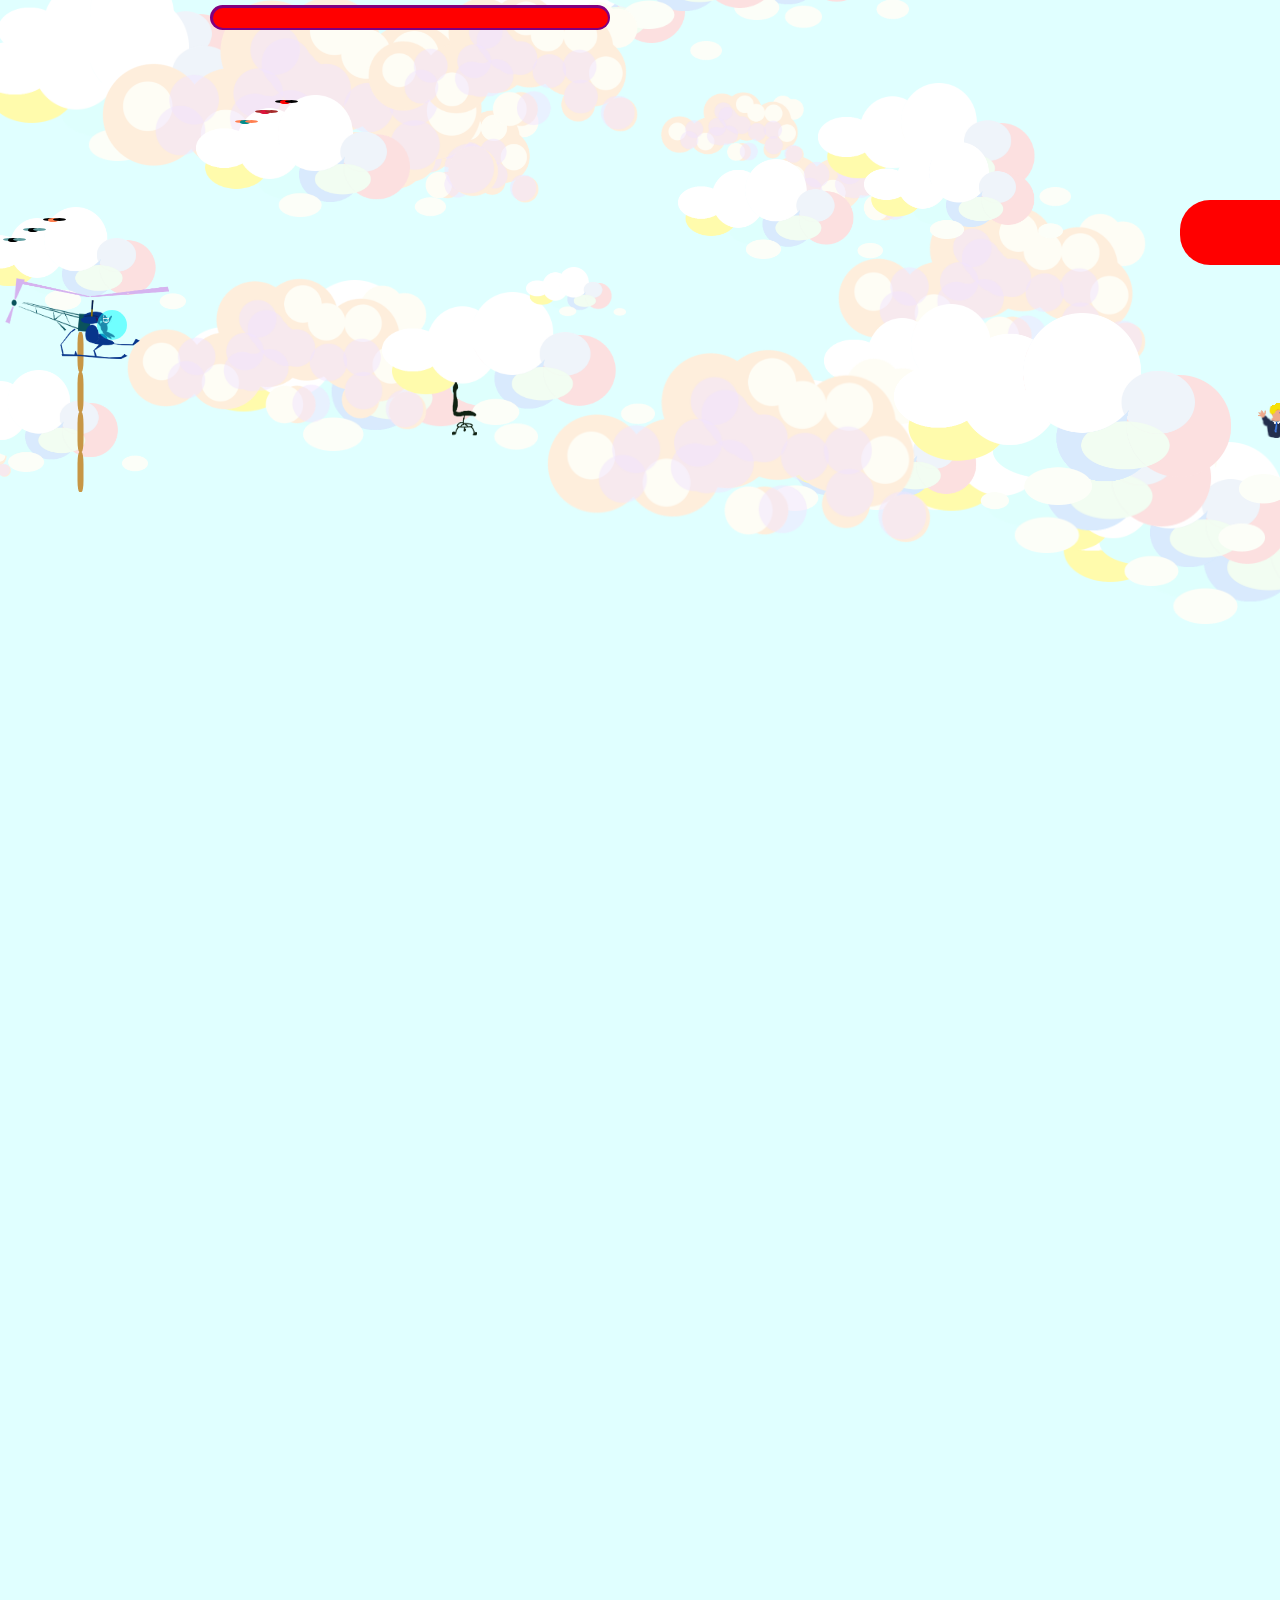
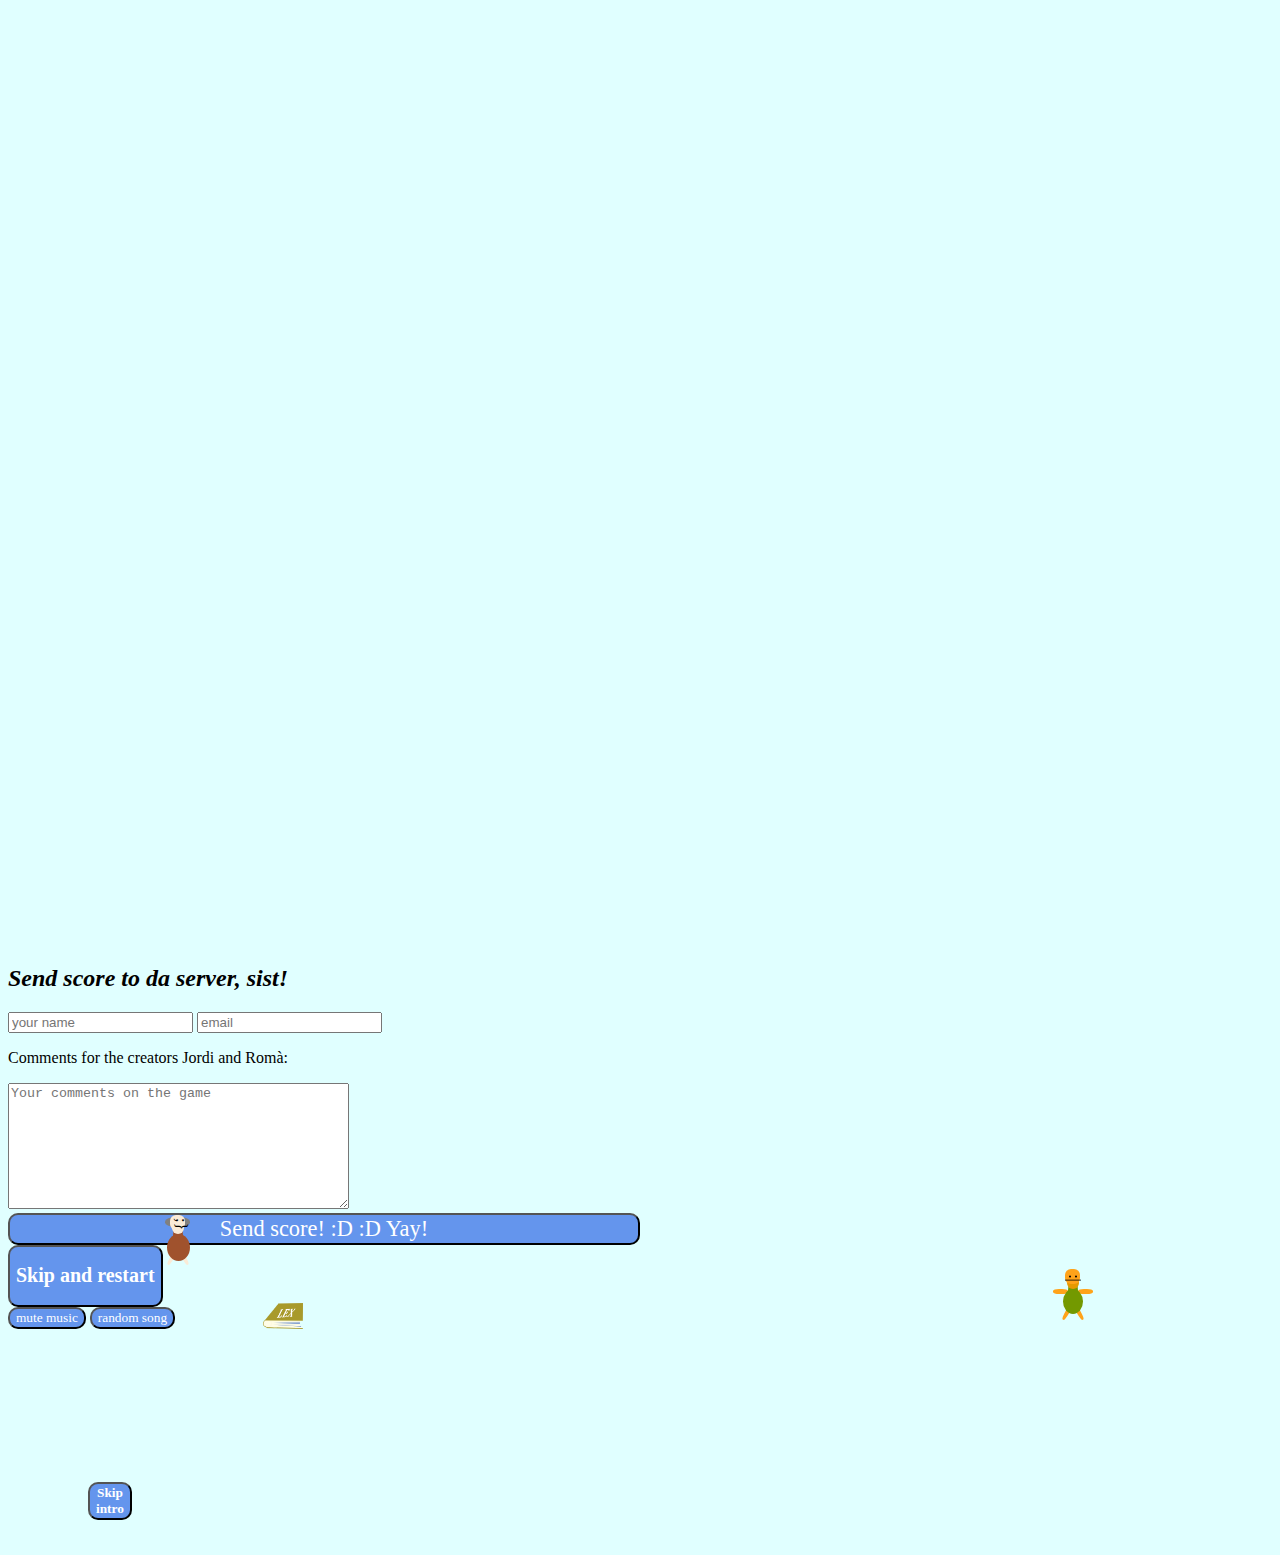
==== commit c0542cfa: "Merge origin/master" ====
--- a/public_html/main.html
+++ b/public_html/main.html
@@ -410,10 +410,10 @@
     document.getElementById("dispclerks").innerHTML = rescats ;
     document.getElementById("dispous").innerHTML = ous ;
     var checkie = "0";
-    if(checkpoint ===1 ) checkie = "1st";
-    if(checkpoint ===2) checkie = "2nd";
-    if(checkpoint ===3) checkie = "3rd";
-    if(checkpoint >3) checkie = checkpoint + "th";
+    if(current_checkpoint ===1 ) checkie = "1st";
+    if(current_checkpoint ===2) checkie = "2nd";
+    if(current_checkpoint ===3) checkie = "3rd";
+    if(current_checkpoint >3) checkie = checkpoint + "th";
     document.getElementById("dispflags").innerHTML = checkie ;
 
     if(mou) sco +=1;
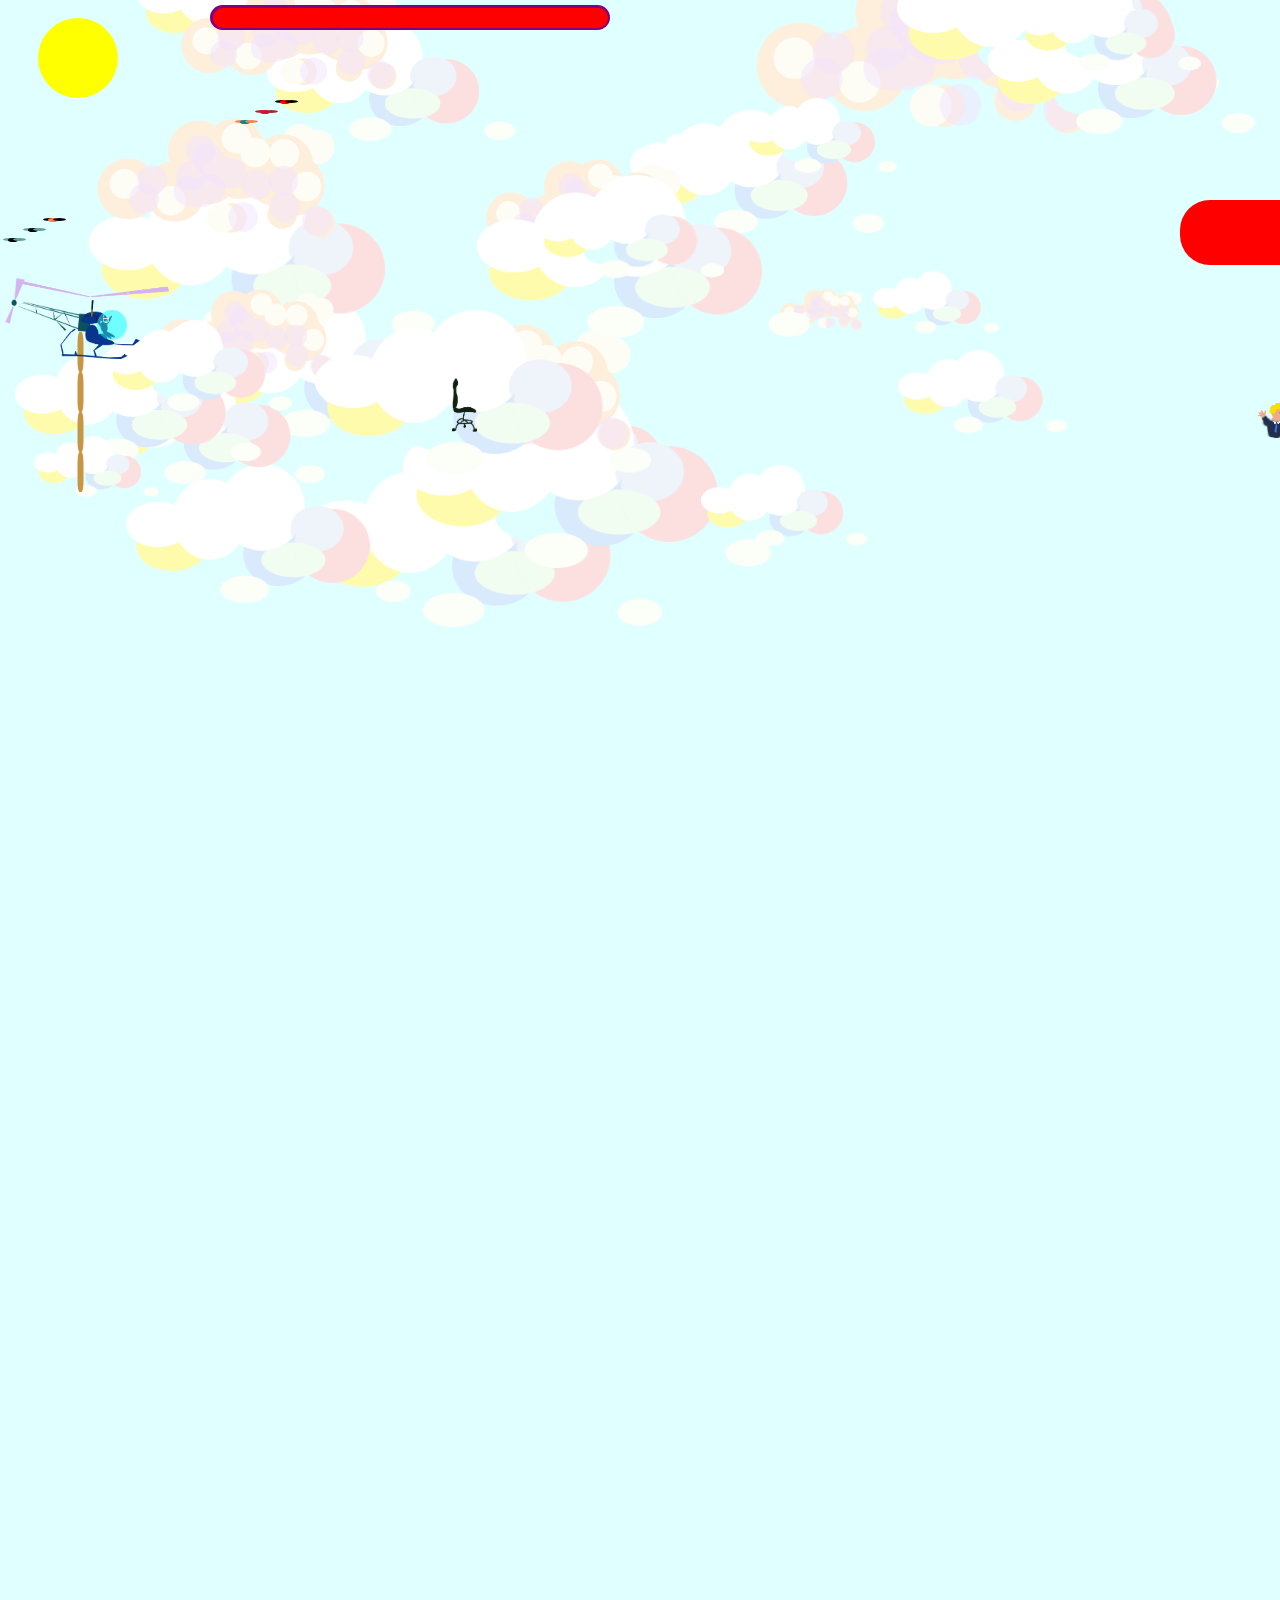
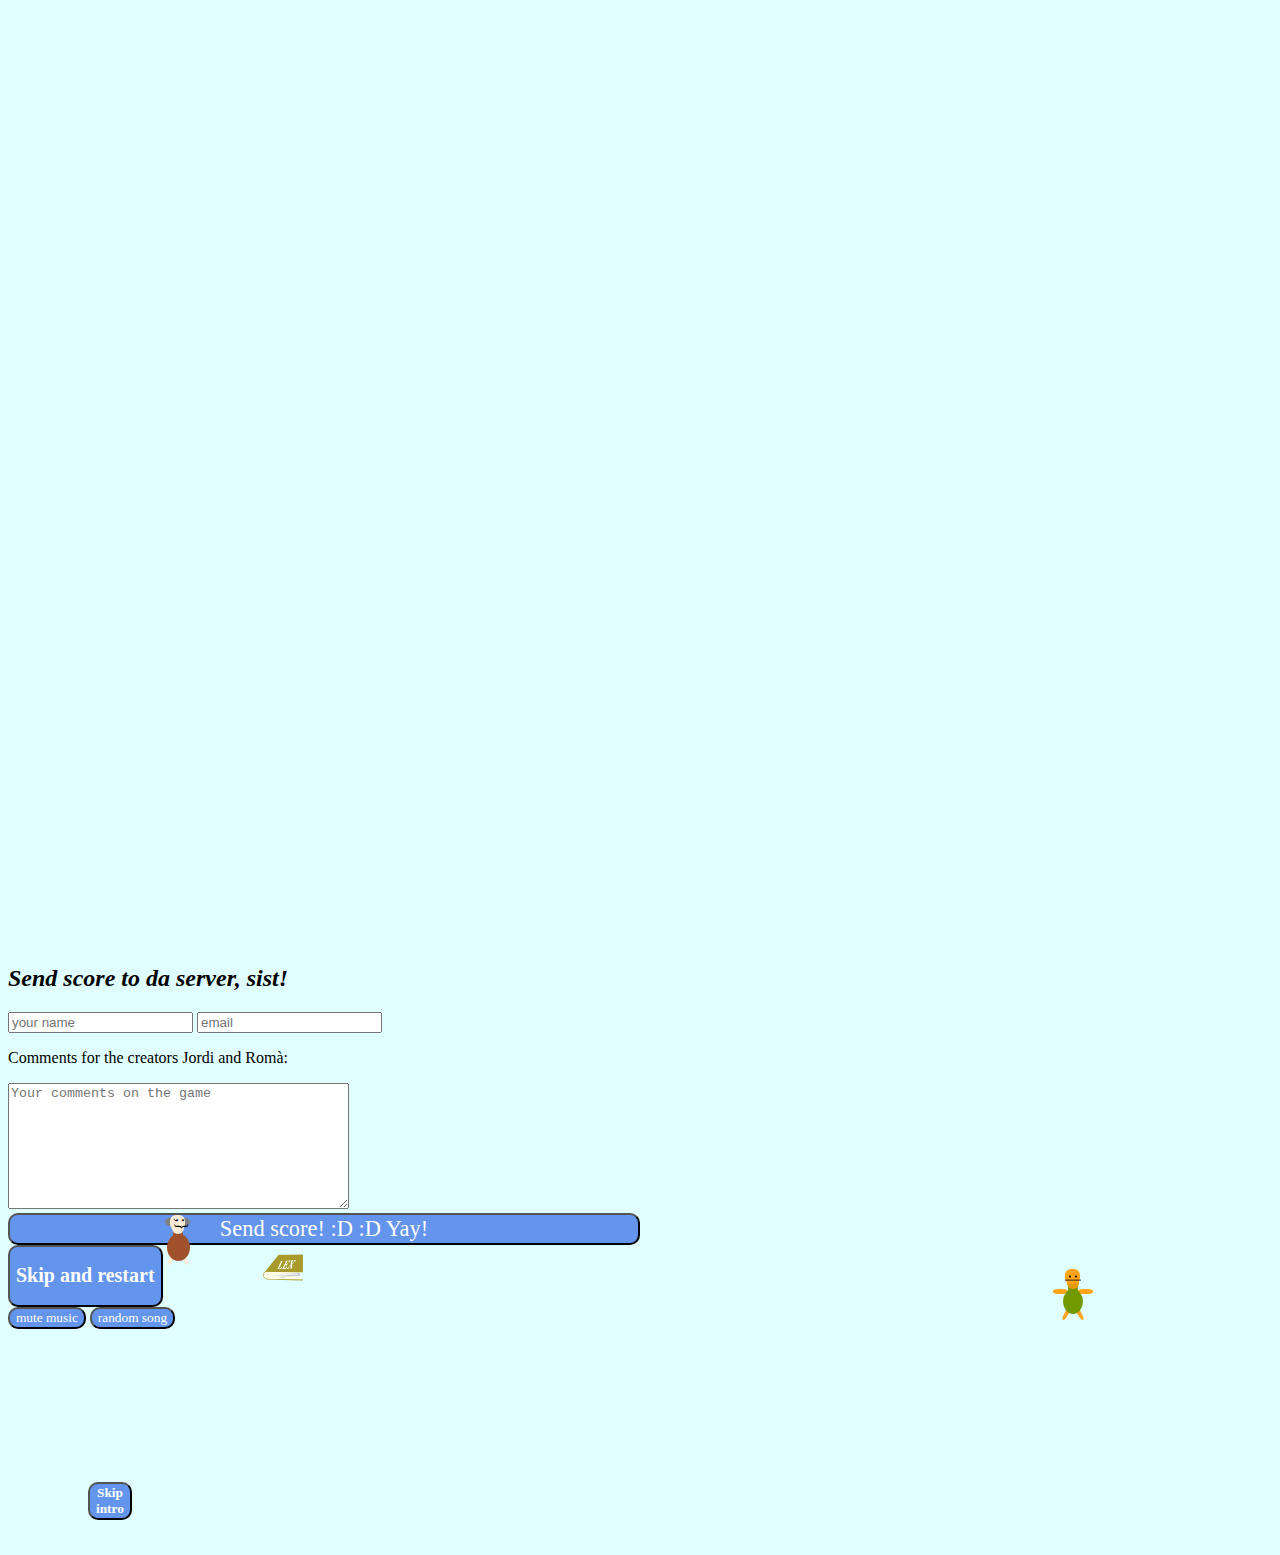
==== commit 07ca1fc7: "bloc finale" ====
--- a/public_html/main.html
+++ b/public_html/main.html
@@ -208,8 +208,6 @@
             //flag.show();
         }
         
-        
-        
         skyline.x = sco*skyline.vx;
         trump.x = skyline.x + 1250;
         
@@ -249,7 +247,6 @@
         document.getElementById("comment").value="";
         document.getElementById("distance").value=0;
         document.getElementById("clerks").value=0;
-        
 
         heli.setCara(":O");
         mou = true;
@@ -263,7 +260,6 @@
     llibre.move();
     //document.getElementById("aux2").innerHTML="carregant...";
     draw();
-    
     
     //document.getElementById("aux2").innerHTML="hola2 " + corda.angle;
     heli.setCara(":D");
@@ -396,7 +392,6 @@
         "<br> human x: " + human.x + "<br> human y: " + human.y + "<br> human heigth: " + human.height + "<br> human width " + human.width +
         "<br> bloc 6 y " + bc6.y + "<br> corda*sin(ang corda):" + Math.round(corda.height*Math.sin(Math.PI*corda.ang/180) ) + 
         "<br> angle corda: " + segment1.ang ;
-        
     }
     array = [bc1.index, bc2.index, bc3.index, bc4.index, bc5.index, bc6.index];
     oindex = match(maxindex, array);
@@ -458,9 +453,7 @@
     if( match(maxindex,ou.startplace) !== (-1) ) ou.appear();
     //segment5.huevasso();
     if( match(maxindex,nest.startplace) !== (-1) ) nest.appear();
-
-    
-
+    
     //repeat
     if(mou) request = requestAnimationFrame(move); 
 }
@@ -480,15 +473,12 @@
     cadena.forEach(element => element.setwidths());
     flag.setwidths();
     bloc.forEach(element => element.setwidths());
-    
     skyline.setwidths();
     trump.setwidths();
     jefe2.setwidths();
     tomato1.setwidths();
     tomato2.setwidths();
-    
     llibre.setwidths();
-    
     ou.setwidths();
     nest.setwidths();
 }
@@ -510,11 +500,9 @@
     cadena.forEach(element => element.draw());
     flag.draw();
     bloc.forEach(element => element.draw()); //wow què és això? de:Romà
-    
     jefe2.draw();
     tomato1.draw();
     tomato2.draw();
-    
     llibre.draw();
     ou.draw();
     nest.draw();
@@ -526,49 +514,49 @@
 
 
 function save_game() {
-        current_checkpoint = checkpoint;
-        building_chekpoint = maxindex; //sets the building count at maxindex
-        sco_cp = sco;
-        life_cp = life.life;
-        rescats_cp = rescats;
-        ous_cp = ous;
-        bc1_cp.naiveCopy(bc1);
-        bc2_cp.naiveCopy(bc2);
-        bc3_cp.naiveCopy(bc3);
-        bc4_cp.naiveCopy(bc4);
-        bc5_cp.naiveCopy(bc5);
-        bc6_cp.naiveCopy(bc6);
-        flag_cp.naiveCopy(flag);
-        human_cp.naiveCopy(human);
-        heli_cp.naiveCopy(heli);
-        enemic_cp.naiveCopy(enemic1);
-        ou_cp.naiveCopy(ou);
+    current_checkpoint = checkpoint;
+    building_chekpoint = maxindex; //sets the building count at maxindex
+    sco_cp = sco;
+    life_cp = life.life;
+    rescats_cp = rescats;
+    ous_cp = ous;
+    bc1_cp.naiveCopy(bc1);
+    bc2_cp.naiveCopy(bc2);
+    bc3_cp.naiveCopy(bc3);
+    bc4_cp.naiveCopy(bc4);
+    bc5_cp.naiveCopy(bc5);
+    bc6_cp.naiveCopy(bc6);
+    flag_cp.naiveCopy(flag);
+    human_cp.naiveCopy(human);
+    heli_cp.naiveCopy(heli);
+    enemic_cp.naiveCopy(enemic1);
+    ou_cp.naiveCopy(ou);
 }
 
 function load_game() {
-            life.life = life_cp;
-            sco = sco_cp;
-            rescats = rescats_cp;
-            ous = ous_cp;
-            
-            flag.naiveCopy(flag_cp);
-            human.naiveCopy(human_cp);
-            heli.naiveCopy(heli_cp);
-            heli.vx=0; heli.vy=0;
-            enemic1.naiveCopy(enemic_cp);
-            bc1.naiveCopy(bc1_cp);
-            bc2.naiveCopy(bc2_cp);
-            bc3.naiveCopy(bc3_cp);
-            bc4.naiveCopy(bc4_cp);
-            bc5.naiveCopy(bc5_cp);
-            bc6.naiveCopy(bc6_cp);
-            pilot1.naiveCopy(pilot1_cp);
-            cabina1.naiveCopy(cabina1_cp);
-            helix1.naiveCopy(helix1_cp);
-            helix2.naiveCopy(helix2_cp);
-            cuah.naiveCopy(cuah_cp);
-            cosheli.naiveCopy(cosheli_cp);
-            ou.naiveCopy(ou_cp);
+    life.life = life_cp;
+    sco = sco_cp;
+    rescats = rescats_cp;
+    ous = ous_cp;
+
+    flag.naiveCopy(flag_cp);
+    human.naiveCopy(human_cp);
+    heli.naiveCopy(heli_cp);
+    heli.vx=0; heli.vy=0;
+    enemic1.naiveCopy(enemic_cp);
+    bc1.naiveCopy(bc1_cp);
+    bc2.naiveCopy(bc2_cp);
+    bc3.naiveCopy(bc3_cp);
+    bc4.naiveCopy(bc4_cp);
+    bc5.naiveCopy(bc5_cp);
+    bc6.naiveCopy(bc6_cp);
+    pilot1.naiveCopy(pilot1_cp);
+    cabina1.naiveCopy(cabina1_cp);
+    helix1.naiveCopy(helix1_cp);
+    helix2.naiveCopy(helix2_cp);
+    cuah.naiveCopy(cuah_cp);
+    cosheli.naiveCopy(cosheli_cp);
+    ou.naiveCopy(ou_cp);
 }
 
 </script>
@@ -705,13 +693,9 @@
 </div>
 </div>
 
-
-
-
 <div id="llibre"></div>
 <div id="nest"></div>
 <div id="ou" class="ou"></div>
-
 
 <div id="explosio2"></div>
 <div id="explosio1"></div>
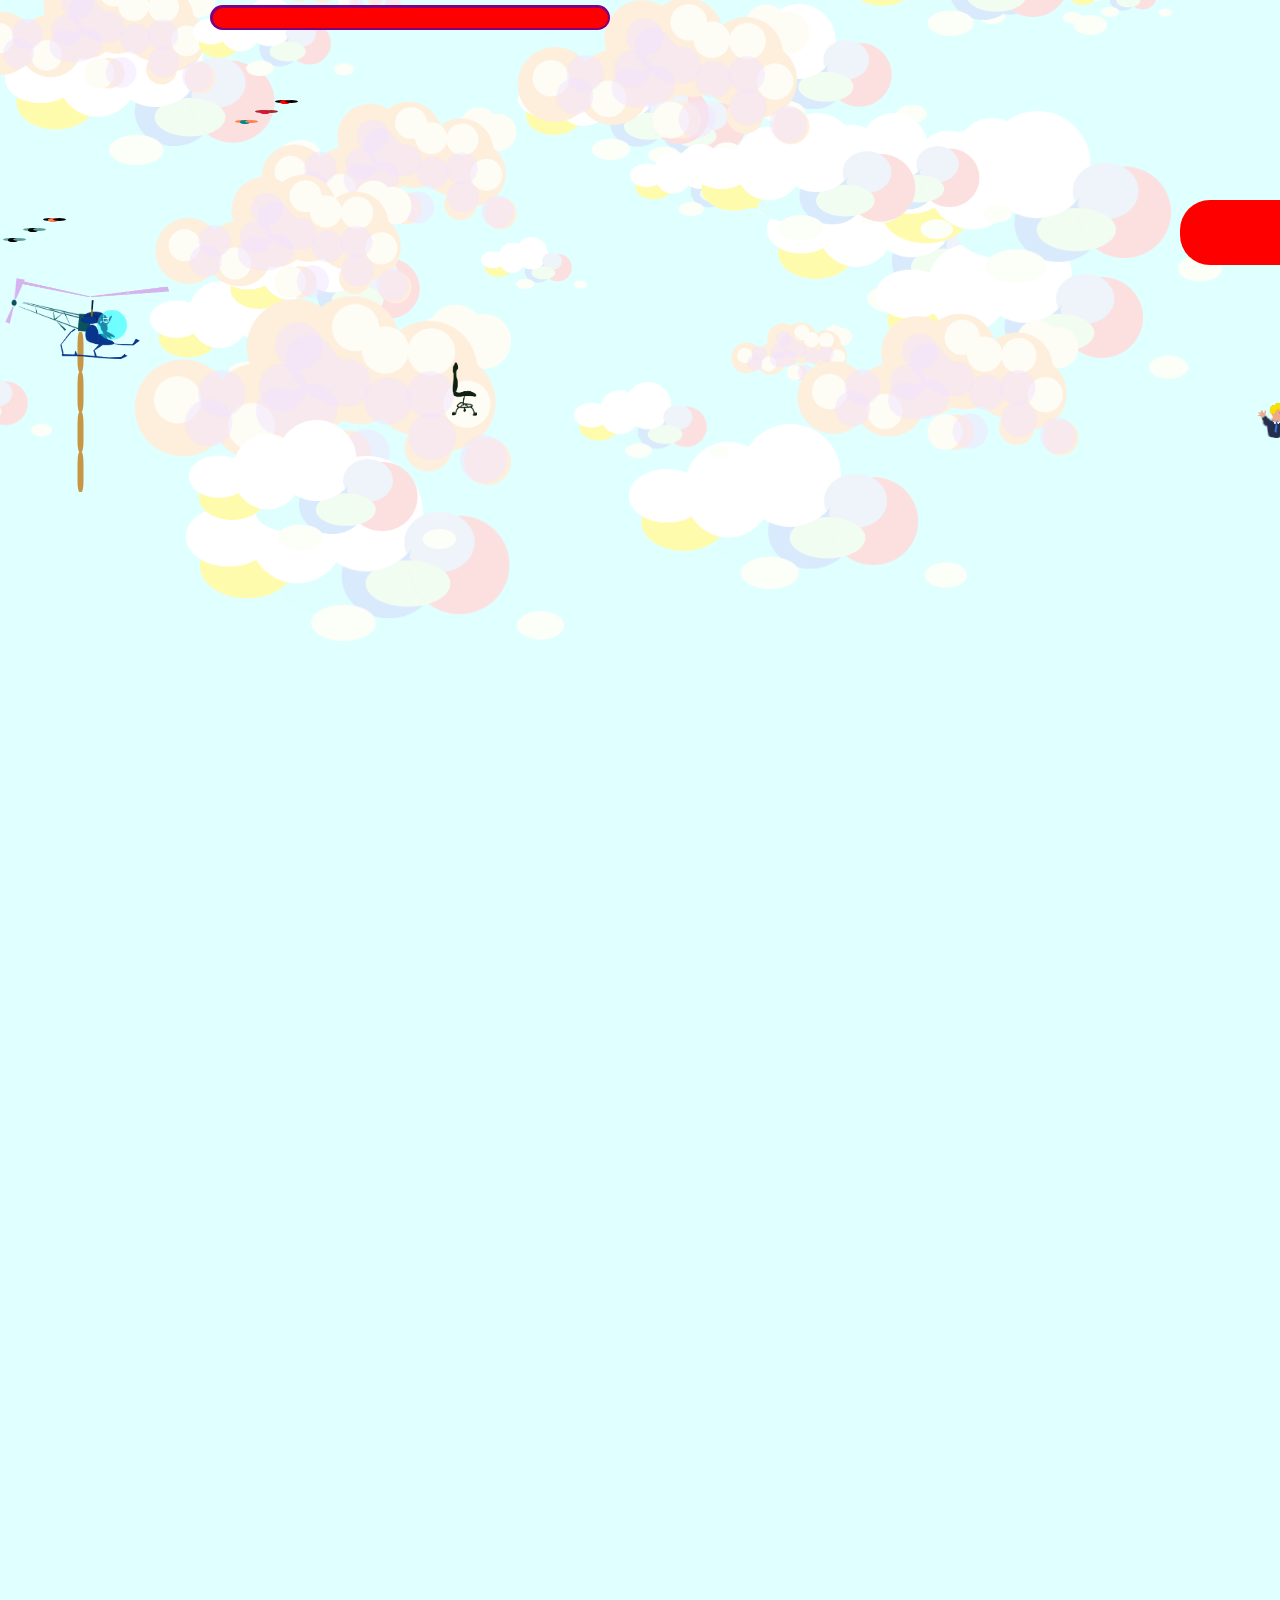
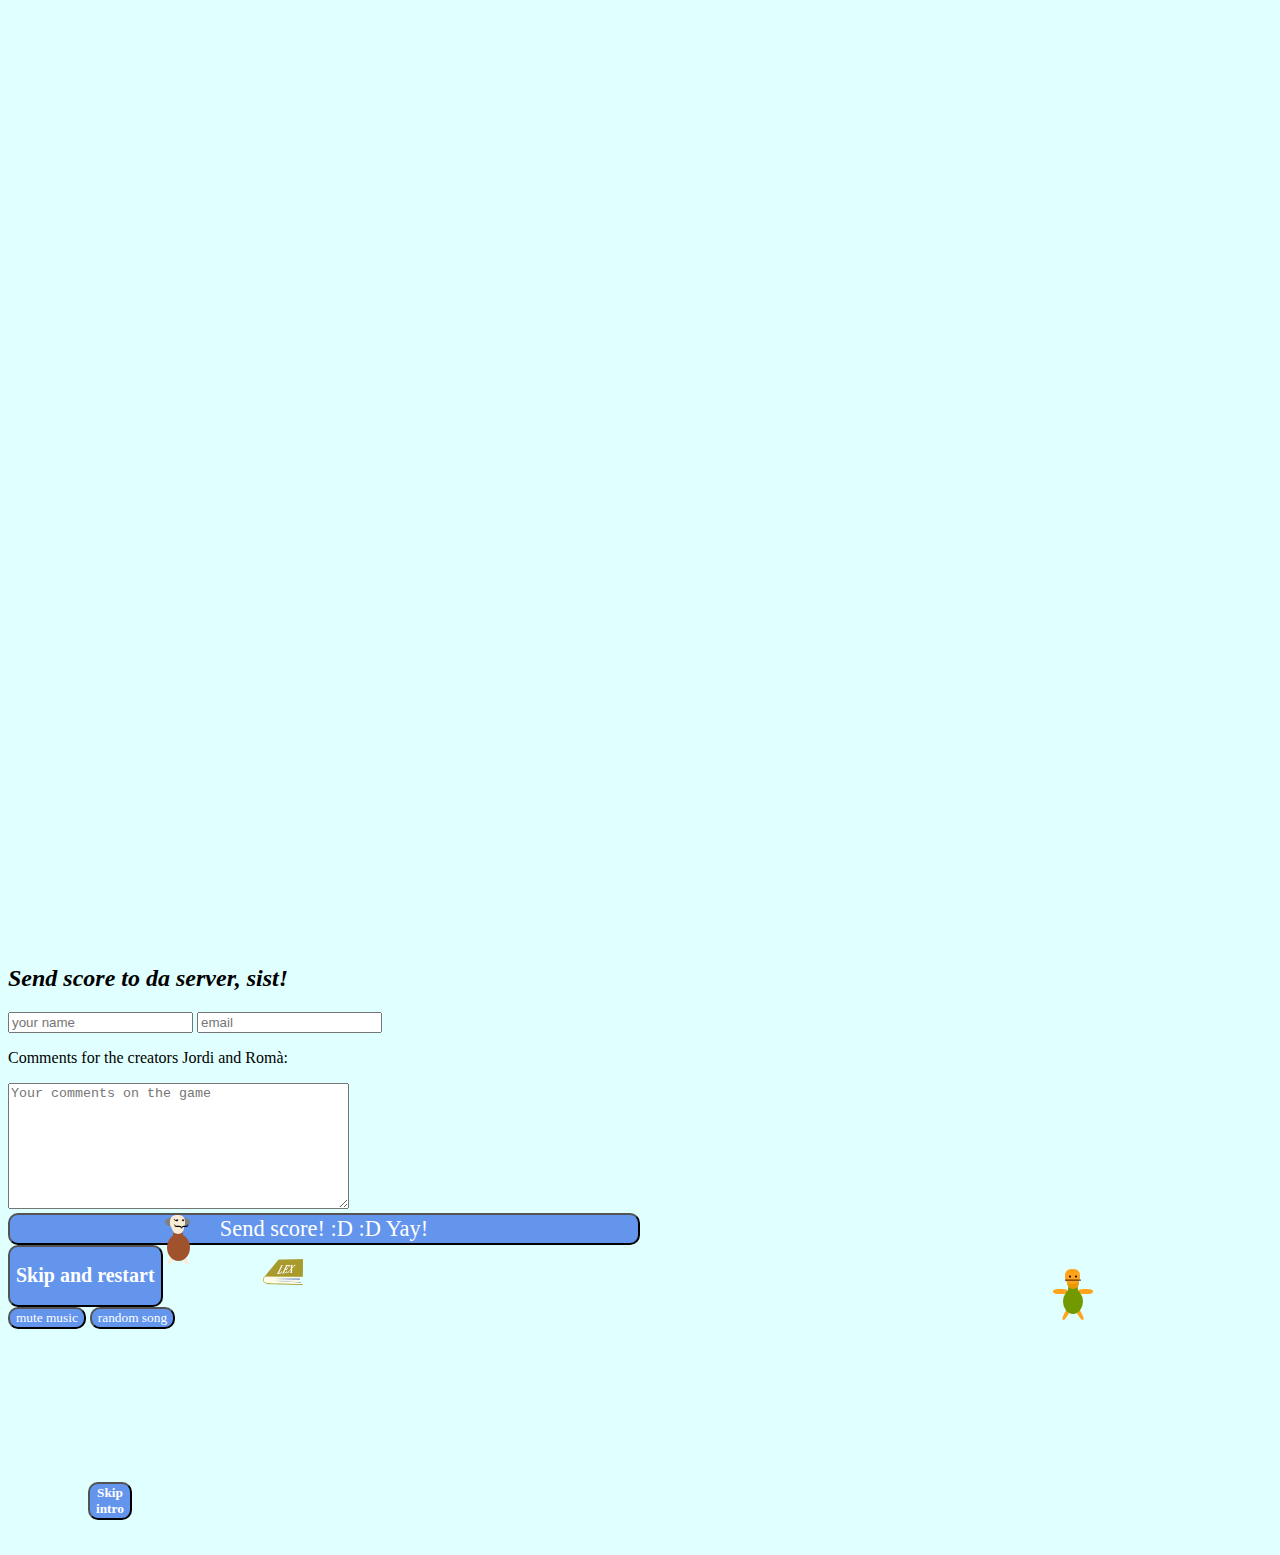
==== commit b46eb202: "codi comentat per canviar imatge edifici final" ====
--- a/public_html/main.html
+++ b/public_html/main.html
@@ -454,6 +454,14 @@
     //segment5.huevasso();
     if( match(maxindex,nest.startplace) !== (-1) ) nest.appear();
     
+    /*if( match( maxindex,[10] ) !== (-1) )
+    {
+        array = [bc1.index, bc2.index, bc3.index, bc4.index, bc5.index, bc6.index];
+        aux_index = match(maxindex, array);
+        document.getElementById(bloc[aux_index].name).style.backgroundImage = "url('../pictures/edificis/bloc_final.png')";
+        document.getElementById(bloc[aux_index].name).style.backgroundSize = "100px";
+    }*/
+    
     //repeat
     if(mou) request = requestAnimationFrame(move); 
 }
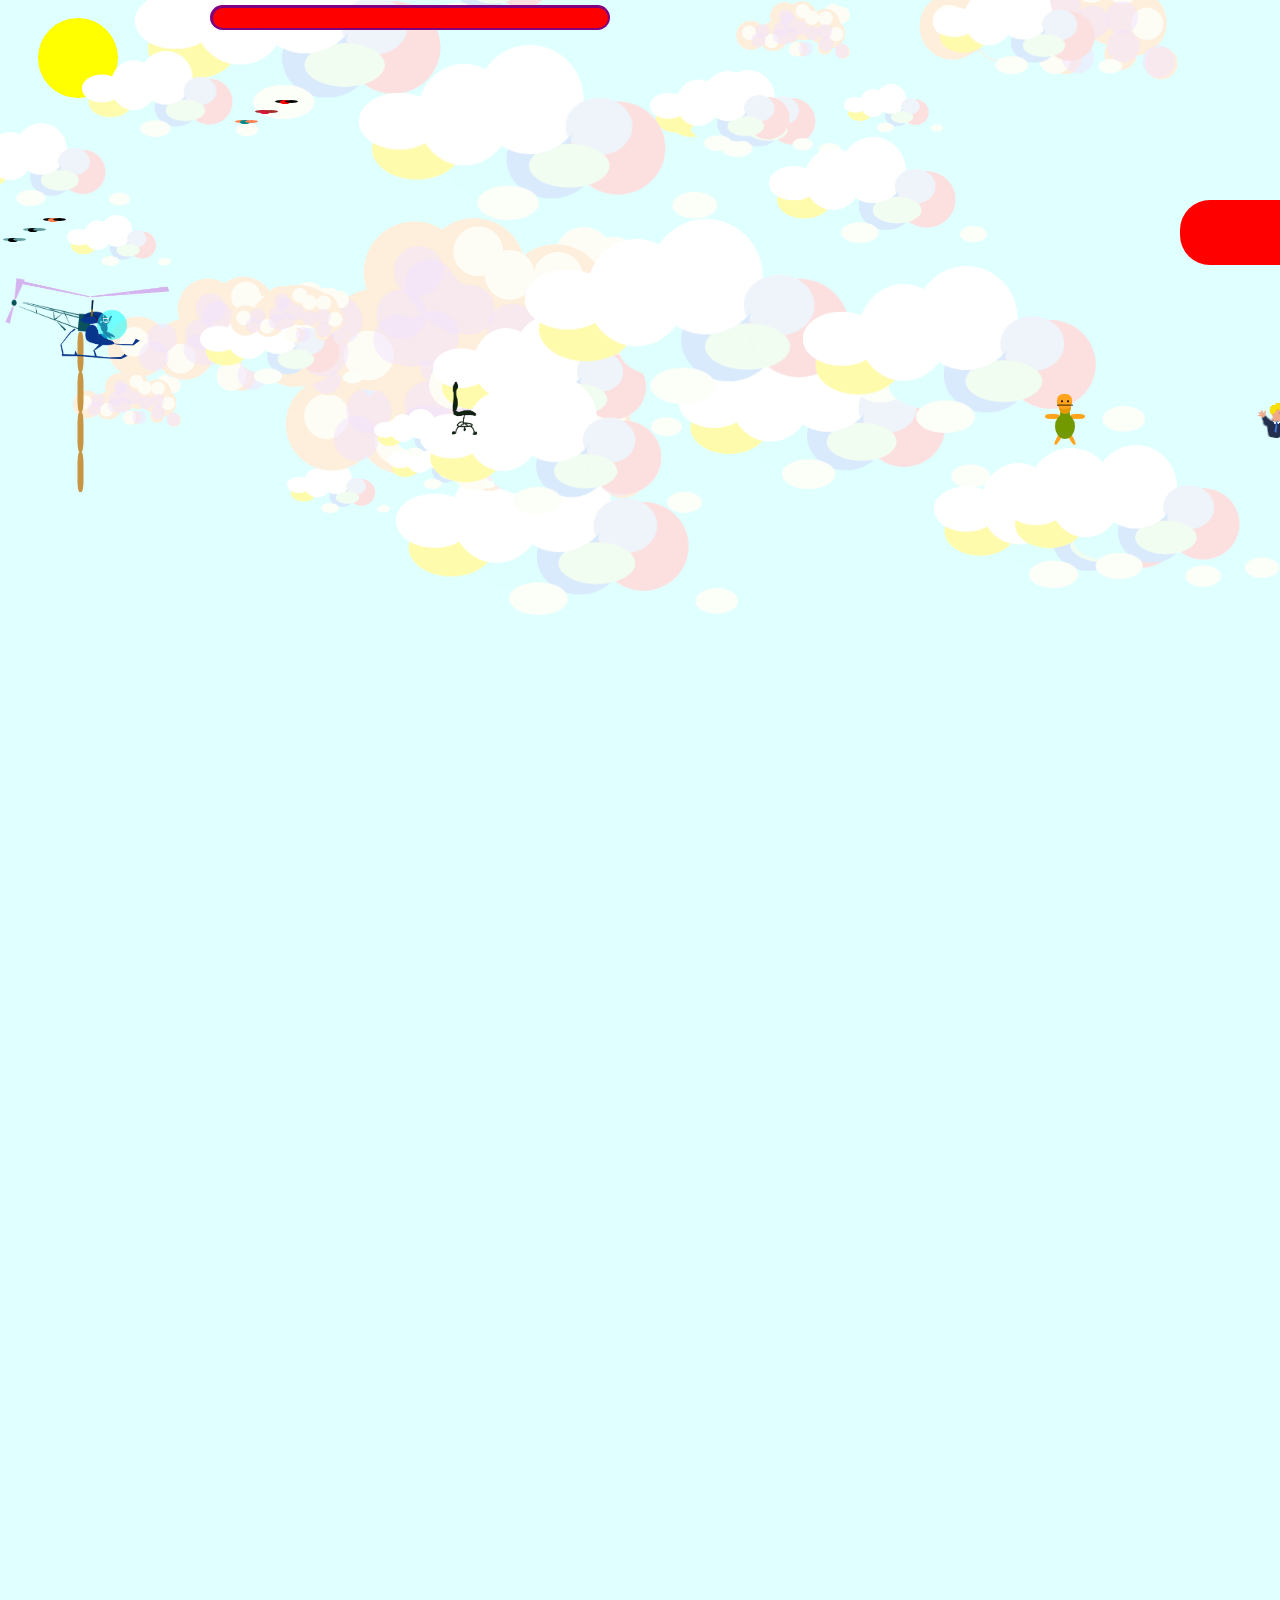
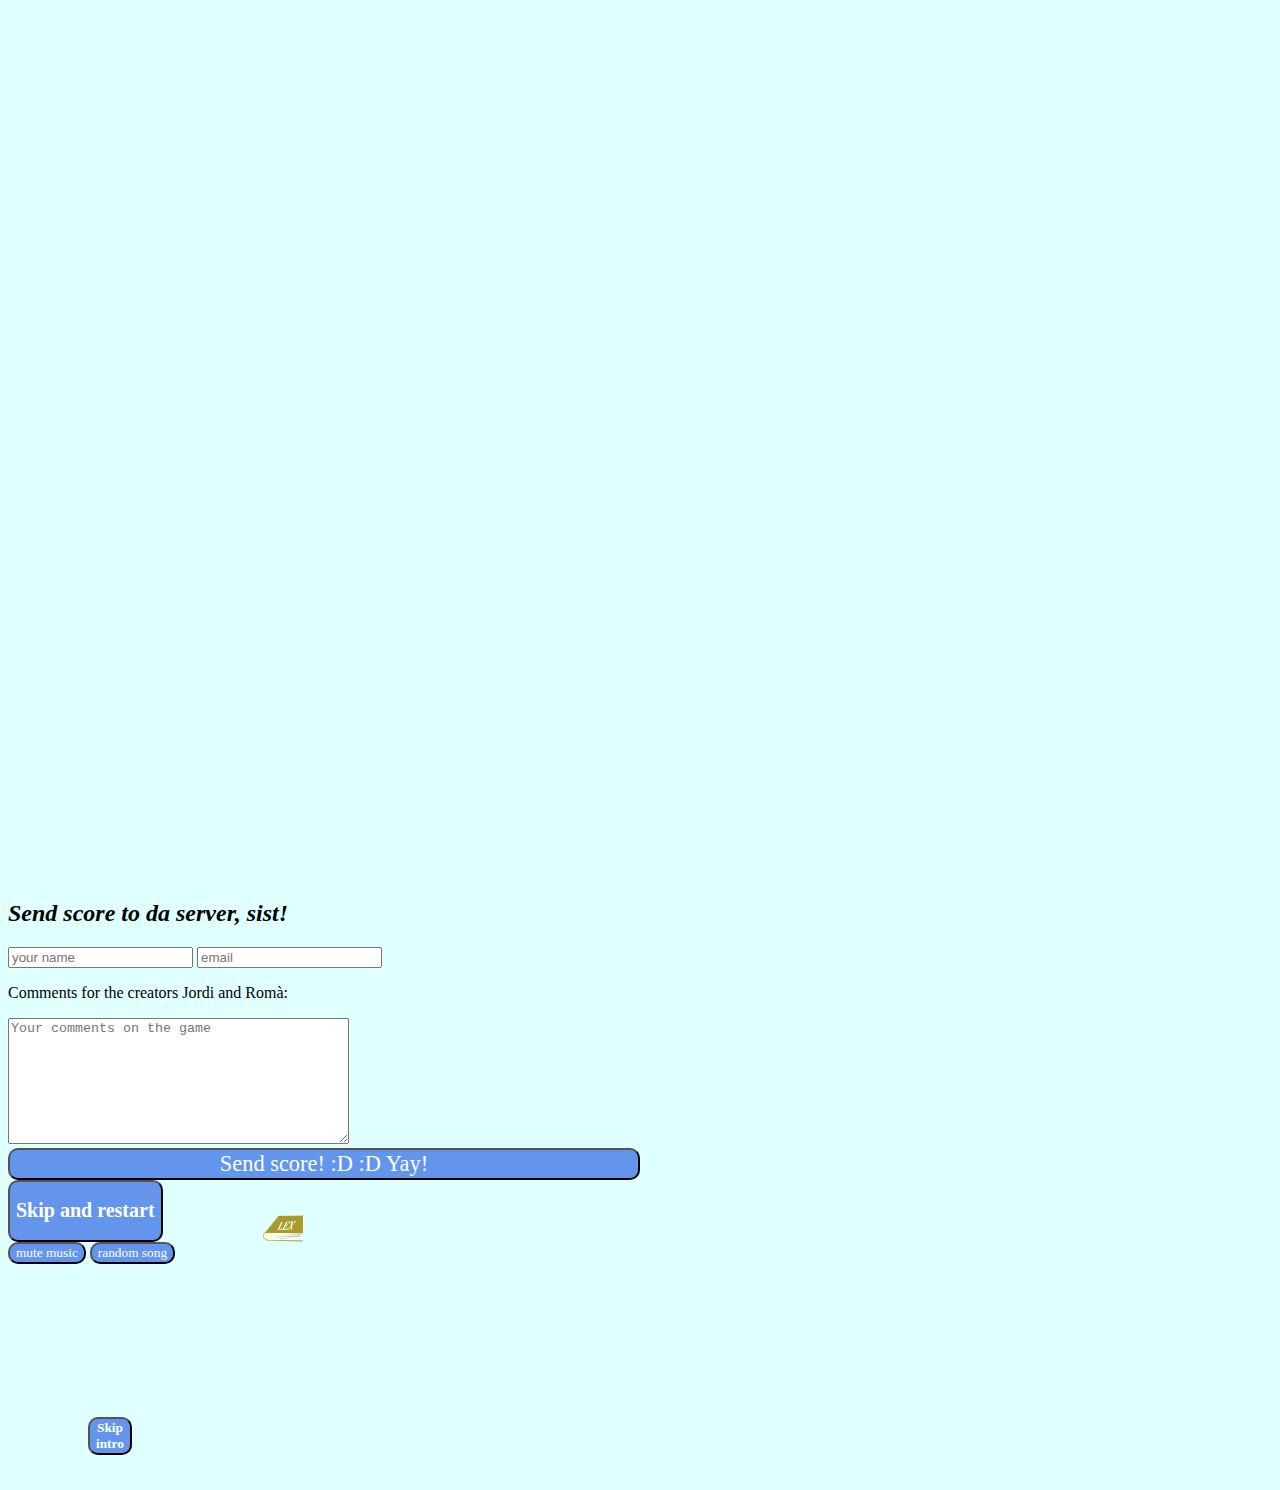
==== commit d9d2855c: "Merge origin/master" ====
--- a/public_html/main.html
+++ b/public_html/main.html
@@ -51,7 +51,7 @@
 }
 #controls{
     position:absolute;
-    visibility:visible;
+    visibility:hidden;
 }
 
 </style>
@@ -73,6 +73,7 @@
 <script src="js/class/llibre.js"></script>
 <script src="js/class/life.js"></script>
 <script src="js/class/nest.js"></script>
+<script src="js/class/ambedifici.js"></script>
 <!-- functions -->
 <script src="js/function/randbolet2.js"></script>
 <script src="js/function/randnuvol1.js"></script>
@@ -133,8 +134,8 @@
 segment4 = new ropelink(corda.x,corda.y+segment1.height*3,corda.width*1.25,corda.height/5*2,0,0,0,0,0,0,0,"segment4", segment3);
 segment5 = new ropelink(corda.x,corda.y+segment1.height*4,0,0,0,0,0,0,0,0,0,"segment5", segment4);
 
-ou = new egg(corda.x-corda.width*2,corda.y+segment1.height*4,corda.width*6,corda.height/5*2,0,0,0,0,0,0,0,"ou", [15,45,70, 90, 120, 140, 160, 180]);
-nest = new nest(0,0,65,41,0,0,0,0,0,0,0,"nest", [25,55,80, 100, 130, 150, 170, 200]);
+ou = new egg(corda.x-corda.width*2,corda.y+segment1.height*4,corda.width*6,corda.height/5*2,0,0,0,0,0,0,0,"ou", 20);
+nest = new nest(0,0,65,41,0,0,0,0,0,0,0,"nest", 20);
 
 
 
@@ -152,7 +153,7 @@
 
 var bloc = [bc1,bc2,bc3,bc4,bc5,bc6];
 
-human = new person(bc6.x, bc6.y - 54, 10, 65, 0, 0, 0, 0,0,0,0, "human1", "cara_huma");
+human = new person(bc6.x, bc6.y - 65*0.7, 10, 65, 0, 0, 0, 0,0,0,0, "human1", "cara_huma");
 montse = new person(bc1.x+1.5*heli.width, bc1.y + 58, 50, 65, 0, 0, 0, 0,0,0,0, "human2", "cara_montse");
 jefe1 = new person(bc1.x+1.5*heli.width, bc1.y + 58, 50, 65, 0, 0, 0, 0,0,0,0, "jefe1", "cara_jefe1");
 jefe2 = new person(bc1.x+1.5*heli.width, bc1.y + 58, 50, 65, 0, 0, 0, 0,0,0,0, "jefe2", "cara_jefe2");
@@ -162,6 +163,7 @@
 
 /*flag*/
 flag = new bandera(bc6.x, bc6.y-54, 33, 50, 0, 0, 0, 0,0,0,0, "flag");
+gayflag = new ambedifici(bc3.x, bc3.y-54, 33, 50, 0, 0, 0, 0,0,0,0, "gayflag", 15, -20);
 
 chair = new chair(bc3.x, bc3.y - 53, 25, 53,0, 0, 0, 0,0,0,0, "officechair");
 explosio1 = new explosio(0,0, 200, 200,0, 0, 0, 0,0,0,0, "explosio1");
@@ -184,6 +186,7 @@
 heli_cp = new helicop();
 enemic_cp = new helicop();
 ou_cp = new egg();
+segment5_cp = new ropelink();
 
 var maxindex = 6;
 var minindex = 1;
@@ -208,6 +211,8 @@
             //flag.show();
         }
         
+        
+        
         skyline.x = sco*skyline.vx;
         trump.x = skyline.x + 1250;
         
@@ -247,6 +252,7 @@
         document.getElementById("comment").value="";
         document.getElementById("distance").value=0;
         document.getElementById("clerks").value=0;
+        
 
         heli.setCara(":O");
         mou = true;
@@ -260,6 +266,7 @@
     llibre.move();
     //document.getElementById("aux2").innerHTML="carregant...";
     draw();
+    
     
     //document.getElementById("aux2").innerHTML="hola2 " + corda.angle;
     heli.setCara(":D");
@@ -315,6 +322,13 @@
         ou.take();
     }
     
+    if( ( checkxoc(heli,gayflag) || xocarray(cadena, gayflag)) && 
+            gayflag.isVisible() ) {
+        life.life = life.life + 20;
+        gayflag.hide();
+    }
+    
+    if( life.life > 100) life.life = 100;
     life.update();
     
     if(life.life < 1)
@@ -322,6 +336,7 @@
         gameover();
         return;
     }
+    
 
     //check resque:
     if( !rescatat && ( checkxoc(heli,human) || xocarray(cadena,human) )) {
@@ -376,6 +391,8 @@
         llibre.move();
         ou.move();
         nest.move();
+        
+        gayflag.move();
     }
 
     
@@ -392,15 +409,19 @@
         "<br> human x: " + human.x + "<br> human y: " + human.y + "<br> human heigth: " + human.height + "<br> human width " + human.width +
         "<br> bloc 6 y " + bc6.y + "<br> corda*sin(ang corda):" + Math.round(corda.height*Math.sin(Math.PI*corda.ang/180) ) + 
         "<br> angle corda: " + segment1.ang ;
-    }
-    array = [bc1.index, bc2.index, bc3.index, bc4.index, bc5.index, bc6.index];
-    oindex = match(maxindex, array);
-    letters = ['c','b','a','p'];
-    document.getElementById("control2").innerHTML = "<br><br> edifici 1: " + bc1.index + " edifici 2: " + bc2.index +
-            " edifici 3: " + bc3.index + " edifici 4: " + bc4.index + " edifici 5: " + bc5.index + " edifici 6: " + bc6.index + 
-            " match 'p' to 'b' 'c' 'a' 'p' index is:" + match('p', letters) + 
-            "<br> edifici de la dreta de tot:" + oindex +
-            "<br> minim index:" + minindex;
+        
+        
+        
+    }
+   var barray = [bc1.index, bc2.index, bc3.index, bc4.index, bc5.index, bc6.index];
+        oindex = match(maxindex, barray);
+        letters = ['c','b','a','p'];
+         document.getElementById("control2").innerHTML = "<br><br> edifici 1: " + bc1.index + " edifici 2: " + bc2.index +
+               " edifici 3: " + bc3.index + " edifici 4: " + bc4.index + " edifici 5: " + bc5.index + " edifici 6: " + bc6.index + 
+               " match 'p' to 'b' 'c' 'a' 'p' index is:" + match('p', letters) + 
+               "<br> edifici de la dreta de tot:" + oindex +
+               "<br> minim index:" + minindex + " maxim index:" + maxindex;
+   
     document.getElementById("dispdistance").innerHTML = Math.round(sco/10)/100 + " ";
     document.getElementById("dispclerks").innerHTML = rescats ;
     document.getElementById("dispous").innerHTML = ous ;
@@ -450,18 +471,14 @@
     }
     
     //
-    if( match(maxindex,ou.startplace) !== (-1) ) ou.appear();
+    if( maxindex % ou.startplace === 0 ) ou.appear();
     //segment5.huevasso();
-    if( match(maxindex,nest.startplace) !== (-1) ) nest.appear();
-    
-    /*if( match( maxindex,[10] ) !== (-1) )
-    {
-        array = [bc1.index, bc2.index, bc3.index, bc4.index, bc5.index, bc6.index];
-        aux_index = match(maxindex, array);
-        document.getElementById(bloc[aux_index].name).style.backgroundImage = "url('../pictures/edificis/bloc_final.png')";
-        document.getElementById(bloc[aux_index].name).style.backgroundSize = "100px";
-    }*/
-    
+    if( ( (maxindex-10) % nest.startplace === 0) && maxindex >10 ) nest.appear();
+    
+    if( maxindex % gayflag.startplace === 0 ) gayflag.appear();
+
+    
+
     //repeat
     if(mou) request = requestAnimationFrame(move); 
 }
@@ -481,14 +498,18 @@
     cadena.forEach(element => element.setwidths());
     flag.setwidths();
     bloc.forEach(element => element.setwidths());
+    
     skyline.setwidths();
     trump.setwidths();
     jefe2.setwidths();
     tomato1.setwidths();
     tomato2.setwidths();
+    
     llibre.setwidths();
+    
     ou.setwidths();
     nest.setwidths();
+    gayflag.setwidths();
 }
 
 function draw() {
@@ -508,12 +529,15 @@
     cadena.forEach(element => element.draw());
     flag.draw();
     bloc.forEach(element => element.draw()); //wow què és això? de:Romà
+    
     jefe2.draw();
     tomato1.draw();
     tomato2.draw();
+    
     llibre.draw();
     ou.draw();
     nest.draw();
+    gayflag.draw();
 }
 
 function showranking() {
@@ -522,49 +546,52 @@
 
 
 function save_game() {
-    current_checkpoint = checkpoint;
-    building_chekpoint = maxindex; //sets the building count at maxindex
-    sco_cp = sco;
-    life_cp = life.life;
-    rescats_cp = rescats;
-    ous_cp = ous;
-    bc1_cp.naiveCopy(bc1);
-    bc2_cp.naiveCopy(bc2);
-    bc3_cp.naiveCopy(bc3);
-    bc4_cp.naiveCopy(bc4);
-    bc5_cp.naiveCopy(bc5);
-    bc6_cp.naiveCopy(bc6);
-    flag_cp.naiveCopy(flag);
-    human_cp.naiveCopy(human);
-    heli_cp.naiveCopy(heli);
-    enemic_cp.naiveCopy(enemic1);
-    ou_cp.naiveCopy(ou);
+        current_checkpoint = checkpoint;
+        building_chekpoint = maxindex; //sets the building count at maxindex
+        sco_cp = sco;
+        life_cp = life.life;
+        rescats_cp = rescats;
+        ous_cp = ous;
+        bc1_cp.naiveCopy(bc1);
+        bc2_cp.naiveCopy(bc2);
+        bc3_cp.naiveCopy(bc3);
+        bc4_cp.naiveCopy(bc4);
+        bc5_cp.naiveCopy(bc5);
+        bc6_cp.naiveCopy(bc6);
+        flag_cp.naiveCopy(flag);
+        human_cp.naiveCopy(human);
+        heli_cp.naiveCopy(heli);
+        enemic_cp.naiveCopy(enemic1);
+        ou_cp.naiveCopy(ou);
+        segment5_cp.naiveCopy(segment5);
 }
 
 function load_game() {
-    life.life = life_cp;
-    sco = sco_cp;
-    rescats = rescats_cp;
-    ous = ous_cp;
-
-    flag.naiveCopy(flag_cp);
-    human.naiveCopy(human_cp);
-    heli.naiveCopy(heli_cp);
-    heli.vx=0; heli.vy=0;
-    enemic1.naiveCopy(enemic_cp);
-    bc1.naiveCopy(bc1_cp);
-    bc2.naiveCopy(bc2_cp);
-    bc3.naiveCopy(bc3_cp);
-    bc4.naiveCopy(bc4_cp);
-    bc5.naiveCopy(bc5_cp);
-    bc6.naiveCopy(bc6_cp);
-    pilot1.naiveCopy(pilot1_cp);
-    cabina1.naiveCopy(cabina1_cp);
-    helix1.naiveCopy(helix1_cp);
-    helix2.naiveCopy(helix2_cp);
-    cuah.naiveCopy(cuah_cp);
-    cosheli.naiveCopy(cosheli_cp);
-    ou.naiveCopy(ou_cp);
+            life.life = life_cp;
+            sco = sco_cp;
+            rescats = rescats_cp;
+            ous = ous_cp;
+            
+            flag.naiveCopy(flag_cp);
+            human.naiveCopy(human_cp);
+            heli.naiveCopy(heli_cp);
+            heli.vx=0; heli.vy=0;
+            enemic1.naiveCopy(enemic_cp);
+            bc1.naiveCopy(bc1_cp);
+            bc2.naiveCopy(bc2_cp);
+            bc3.naiveCopy(bc3_cp);
+            bc4.naiveCopy(bc4_cp);
+            bc5.naiveCopy(bc5_cp);
+            bc6.naiveCopy(bc6_cp);
+            pilot1.naiveCopy(pilot1_cp);
+            cabina1.naiveCopy(cabina1_cp);
+            helix1.naiveCopy(helix1_cp);
+            helix2.naiveCopy(helix2_cp);
+            cuah.naiveCopy(cuah_cp);
+            cosheli.naiveCopy(cosheli_cp);
+            ou.naiveCopy(ou_cp);
+            segment5.naiveCopy(segment5_cp);
+            segment5.setwidths();
 }
 
 </script>
@@ -693,6 +720,11 @@
     <span class="banner2" id="banner2"></span>
 </div>
 
+<div id="gayflag">
+    <span class="stick"></span>
+    <span class="banner3" id="banner3"></span>
+</div>
+
 <div id="officechair"></div>
 
 <div id="enemic1envelope" class="heli">
@@ -701,9 +733,13 @@
 </div>
 </div>
 
+
+
+
 <div id="llibre"></div>
 <div id="nest"></div>
 <div id="ou" class="ou"></div>
+
 
 <div id="explosio2"></div>
 <div id="explosio1"></div>
--- a/public_html/style/human.css
+++ b/public_html/style/human.css
@@ -3,6 +3,8 @@
 
 #human1{
     position:absolute;
+    left:0px;
+    top:0px;
     will-change: transform;
 }
 
@@ -319,7 +321,7 @@
   border-radius: 45%;
 }
 
-#jefe {
+#jefe1 {
     position:absolute;
     top:0px;
     left:0px;
--- a/public_html/style/flag.css
+++ b/public_html/style/flag.css
@@ -15,7 +15,14 @@
     height: 20px;
     width: 30px;
     background-color: red;
+    background-image:url("../pictures/CNTFAI.png");
+    background-size:30px;
     visibility:hidden;
+    animation-name: oneja;
+    animation-duration: 1.5s;
+    animation-iteration-count: infinite;
+    animation-delay: 0s;
+    will-change: transform;
 }
 .banner2 {
     position:absolute;
@@ -25,4 +32,44 @@
     background-image: url("../pictures/banner_bw.png");
     background-size: 100% 100%;
     visibility:hidden;
+    animation-name: oneja;
+    animation-duration: 1.5s;
+    animation-iteration-count: infinite;
+    animation-delay: 0s;
+    will-change: transform;
+}
+
+#gayflag{
+    position:absolute;
+    visibility:hidden;
+    background-color: none;
+    left:0px;
+    top:0px;
+}
+
+.banner3 {
+    position:absolute;
+    left: 3px;
+    height: 20px;
+    width: 30px;
+    background-color: none;
+    background-image:url("../pictures/gayflag.jpg");
+    background-size:30px;
+    background-repeat: no-repeat;
+    
+    animation-name: oneja;
+    animation-duration: 1.5s;
+    animation-iteration-count: infinite;
+    animation-delay: 0s;
+    will-change: transform;
+}
+
+
+
+@keyframes oneja {
+   0%   {transform: skewY(-6deg) scaleX(0.9) translateX(0px) }
+
+   50%  {transform: skewY(6deg) scaleX(1) translateX(0px)}
+
+  100%  {transform: skewY(-6deg) scaleX(0.9) translateX(0px)}
 }--- a/public_html/style/controls.css
+++ b/public_html/style/controls.css
@@ -43,6 +43,7 @@
 }
 
 #control2 {
+    visibility:visible;
     position:absolute;
     left: 10px;
     top: 40px;
--- a/public_html/style/jefe.css
+++ b/public_html/style/jefe.css
@@ -0,0 +1,132 @@
+#jefe2 {
+    position:absolute;
+    visibility:hidden;
+    left:0px;
+    top:0px;
+}
+
+/*style of the boss*/
+
+.panxa2 {
+  position:absolute;
+  top:10px;
+  left:-6px;
+  height: 27px;
+  width: 23px;
+  background-color: sienna;
+  border-radius: 100%;
+  display: inline-block;
+}
+.papada2 {
+  position:absolute;
+  top:-2px;
+  left:-1px;
+  height: 12px;
+  width: 12px;
+  background-color: AntiqueWhite;
+  border-radius: 100%;
+  display: inline-block;
+}
+.cara4 {
+     position:absolute;
+  transform: rotate(90deg);
+  left:5px;
+}
+
+
+.leg13 {
+  position:absolute;
+  top:40px;
+  left:10px;
+  height: 4px;
+  width: 20px;
+  background-color: AntiqueWhite;
+  transform: rotate(-60deg);
+  border-radius: 40%;
+  display: inline-block;
+}
+.leg23 {
+  position:absolute;
+  top:40px;
+  left:20px;
+  height: 4px;
+  width: 20px;
+  background-color: AntiqueWhite;
+  transform: rotate(60deg);
+  border-radius: 40%;
+  display: inline-block;
+}
+
+.arm1j {
+  position:absolute;
+  top:20px;
+  left:5px;
+  height: 5px;
+  width: 15px;
+  background-color: AntiqueWhite;
+  border-radius: 40%;
+  display: inline-block;
+  animation-name: mou1;
+  animation-duration: 1s;
+  animation-iteration-count: infinite;
+  animation-delay: 0s;
+  will-change: transform;
+  transform-origin: 100% 50%;
+}
+.arm2j {
+  position:absolute;
+  top:20px;
+  left:30px;
+  height: 5px;
+  width: 15px;
+  background-color: AntiqueWhite;
+  border-radius: 40%;
+  display: inline-block;
+  animation-name: mou2;
+  animation-duration: 1s;
+  animation-iteration-count: infinite;
+  animation-delay: 0s;
+  will-change: transform;
+  transform-origin: 0% 50%;
+}
+
+.head3 {
+  position:absolute;
+  top:-9px;
+  left:-3px;
+  height: 15px;
+  width: 15px;
+  background-color: AntiqueWhite;
+  border-radius: 40%;
+}
+.body3 {
+  position:absolute;
+  top:10px;
+  left:20px;
+  height: 30px;
+  width: 10px;
+  background-color: sienna;
+  border-radius: 40%;
+}
+.peluca2 {
+  position:absolute;
+  top:3px;
+  left:12px;
+  height: 10px;
+  width: 25px;
+  background-color: gray;
+  border-radius: 45%;
+}
+
+@keyframes mou1 {
+   0%   {transform: rotate(-10deg); }
+   50%  {transform: rotate(-10deg); }
+   75%  {transform: rotate(40deg); }
+  100%  {transform: rotate(-10deg); }
+}
+@keyframes mou2 {
+   0%   {transform: rotate(40deg); }
+   50%  {transform: rotate(40deg); }
+   75%  {transform: rotate(-10deg); }
+  100%  {transform: rotate(40deg); }
+}
--- a/public_html/style/nest.css
+++ b/public_html/style/nest.css
@@ -2,8 +2,8 @@
     position:absolute;
     width:65px;
     height:41px;
-    top:15px;
-    left:-25px;
+    top:0px;
+    left:0px;
     background-image: url("../pictures/nest.png");
     background-size:65px;
     background-color:none;
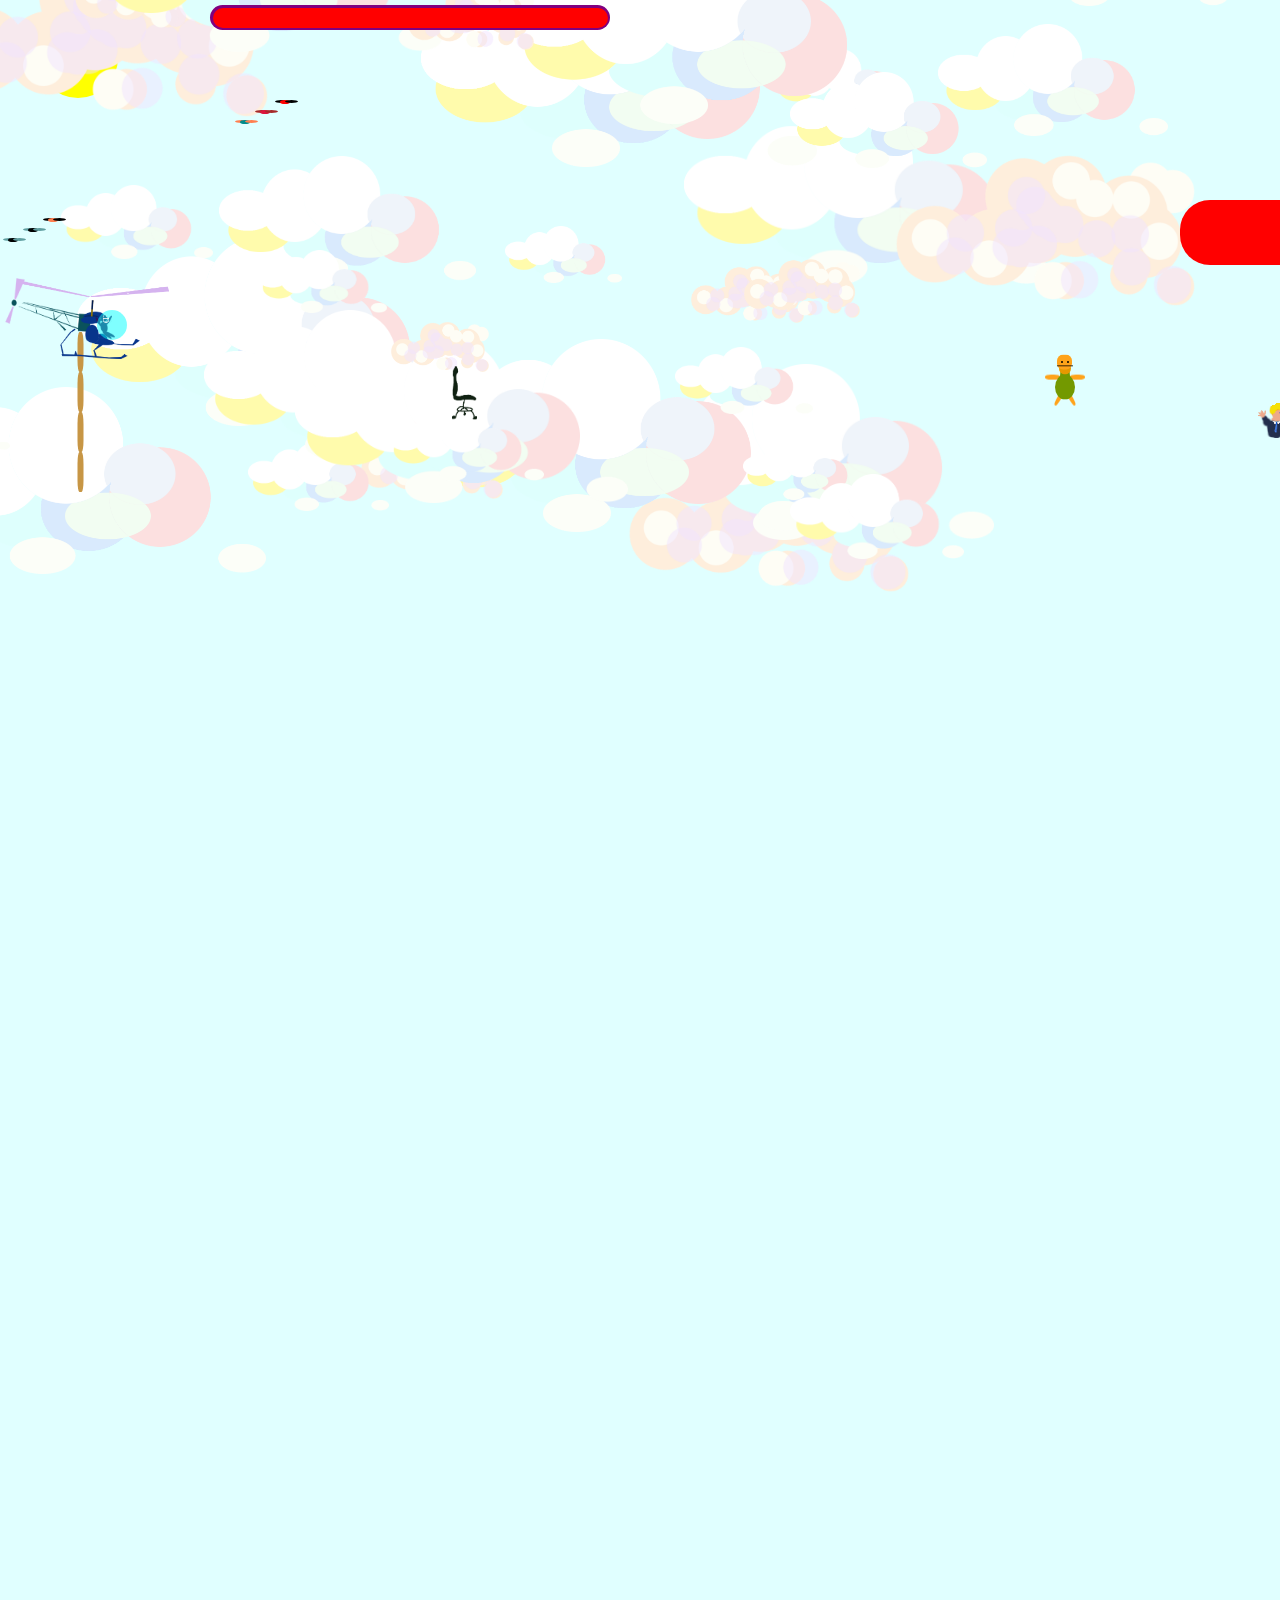
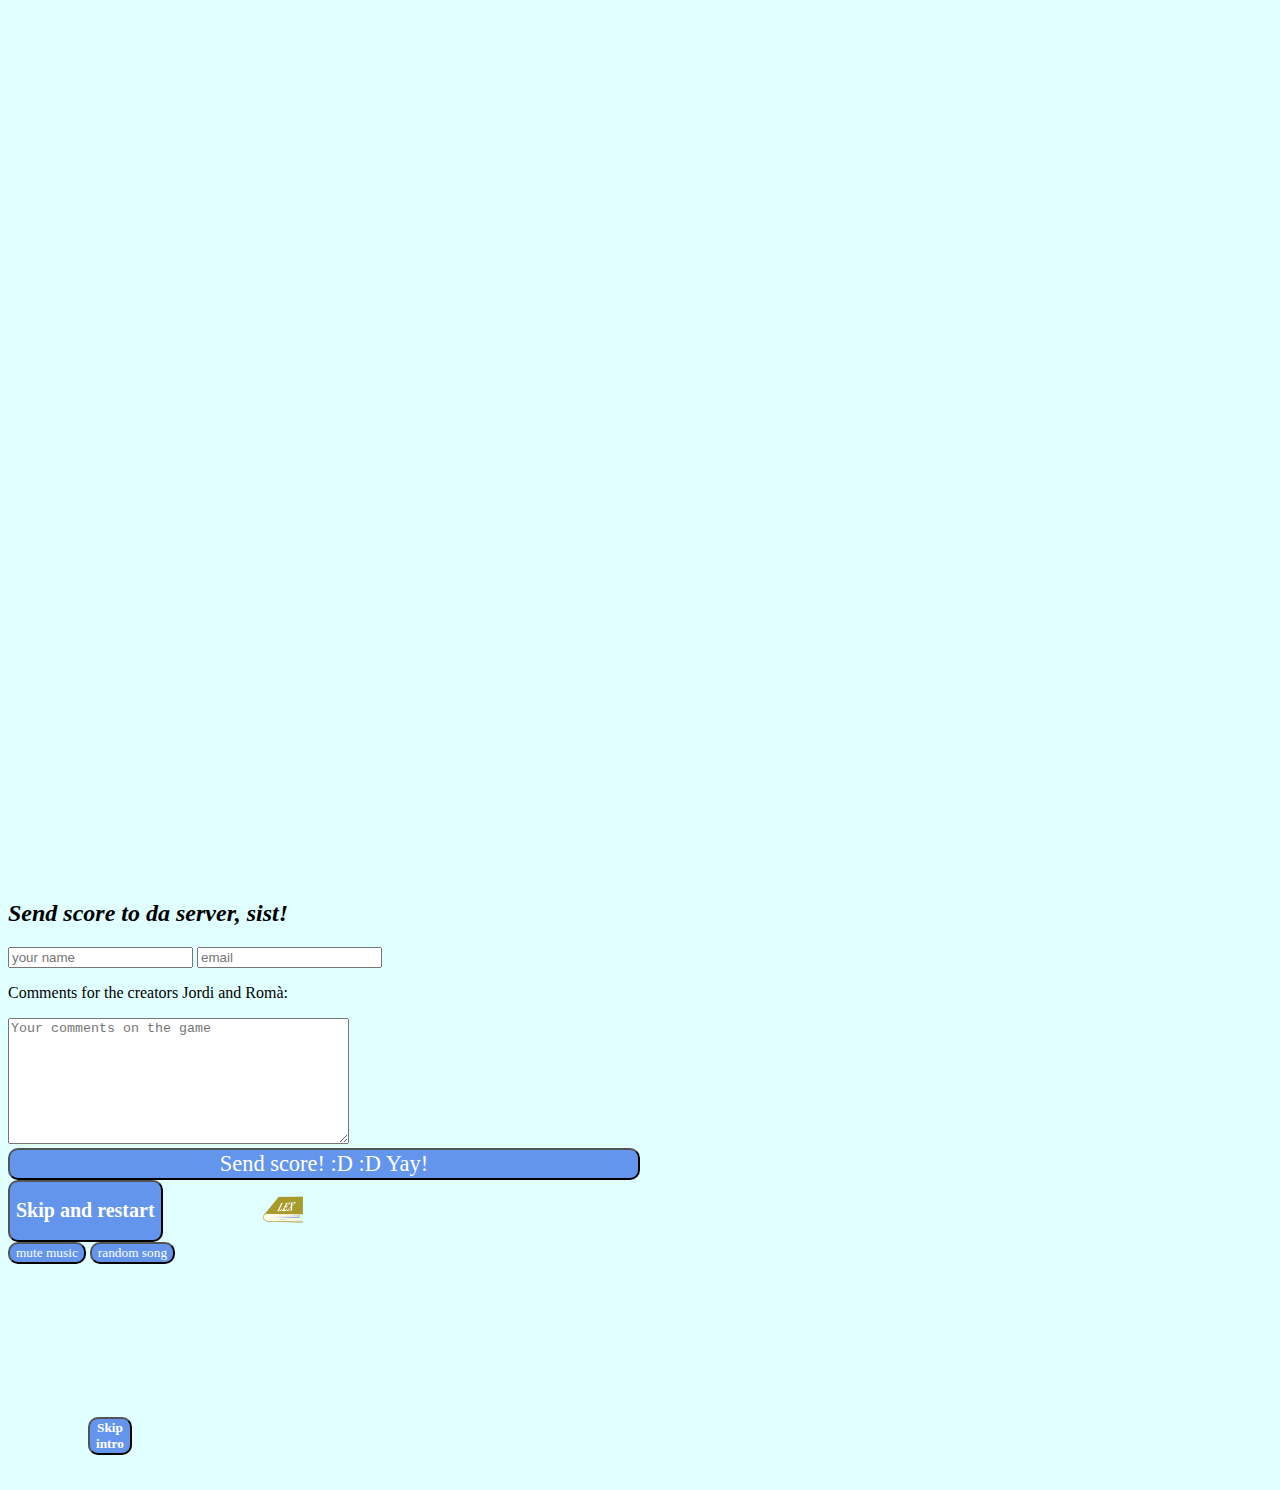
==== commit 38533712: "Merge origin/master" ====
--- a/public_html/main.html
+++ b/public_html/main.html
@@ -211,8 +211,6 @@
             //flag.show();
         }
         
-        
-        
         skyline.x = sco*skyline.vx;
         trump.x = skyline.x + 1250;
         
@@ -252,7 +250,6 @@
         document.getElementById("comment").value="";
         document.getElementById("distance").value=0;
         document.getElementById("clerks").value=0;
-        
 
         heli.setCara(":O");
         mou = true;
@@ -266,7 +263,6 @@
     llibre.move();
     //document.getElementById("aux2").innerHTML="carregant...";
     draw();
-    
     
     //document.getElementById("aux2").innerHTML="hola2 " + corda.angle;
     heli.setCara(":D");
@@ -409,9 +405,7 @@
         "<br> human x: " + human.x + "<br> human y: " + human.y + "<br> human heigth: " + human.height + "<br> human width " + human.width +
         "<br> bloc 6 y " + bc6.y + "<br> corda*sin(ang corda):" + Math.round(corda.height*Math.sin(Math.PI*corda.ang/180) ) + 
         "<br> angle corda: " + segment1.ang ;
-        
-        
-        
+
     }
    var barray = [bc1.index, bc2.index, bc3.index, bc4.index, bc5.index, bc6.index];
         oindex = match(maxindex, barray);
@@ -473,12 +467,21 @@
     //
     if( maxindex % ou.startplace === 0 ) ou.appear();
     //segment5.huevasso();
+
     if( ( (maxindex-10) % nest.startplace === 0) && maxindex >10 ) nest.appear();
     
     if( maxindex % gayflag.startplace === 0 ) gayflag.appear();
 
-    
-
+
+    
+    /*if( match( maxindex,[10] ) !== (-1) )
+    {
+        array = [bc1.index, bc2.index, bc3.index, bc4.index, bc5.index, bc6.index];
+        aux_index = match(maxindex, array);
+        document.getElementById(bloc[aux_index].name).style.backgroundImage = "url('../pictures/edificis/bloc_final.png')";
+        document.getElementById(bloc[aux_index].name).style.backgroundSize = "100px";
+    }*/
+    
     //repeat
     if(mou) request = requestAnimationFrame(move); 
 }
@@ -498,15 +501,12 @@
     cadena.forEach(element => element.setwidths());
     flag.setwidths();
     bloc.forEach(element => element.setwidths());
-    
     skyline.setwidths();
     trump.setwidths();
     jefe2.setwidths();
     tomato1.setwidths();
     tomato2.setwidths();
-    
     llibre.setwidths();
-    
     ou.setwidths();
     nest.setwidths();
     gayflag.setwidths();
@@ -529,11 +529,9 @@
     cadena.forEach(element => element.draw());
     flag.draw();
     bloc.forEach(element => element.draw()); //wow què és això? de:Romà
-    
     jefe2.draw();
     tomato1.draw();
     tomato2.draw();
-    
     llibre.draw();
     ou.draw();
     nest.draw();
@@ -546,6 +544,7 @@
 
 
 function save_game() {
+
         current_checkpoint = checkpoint;
         building_chekpoint = maxindex; //sets the building count at maxindex
         sco_cp = sco;
@@ -564,9 +563,11 @@
         enemic_cp.naiveCopy(enemic1);
         ou_cp.naiveCopy(ou);
         segment5_cp.naiveCopy(segment5);
+
 }
 
 function load_game() {
+
             life.life = life_cp;
             sco = sco_cp;
             rescats = rescats_cp;
@@ -592,6 +593,7 @@
             ou.naiveCopy(ou_cp);
             segment5.naiveCopy(segment5_cp);
             segment5.setwidths();
+
 }
 
 </script>
@@ -733,13 +735,9 @@
 </div>
 </div>
 
-
-
-
 <div id="llibre"></div>
 <div id="nest"></div>
 <div id="ou" class="ou"></div>
-
 
 <div id="explosio2"></div>
 <div id="explosio1"></div>
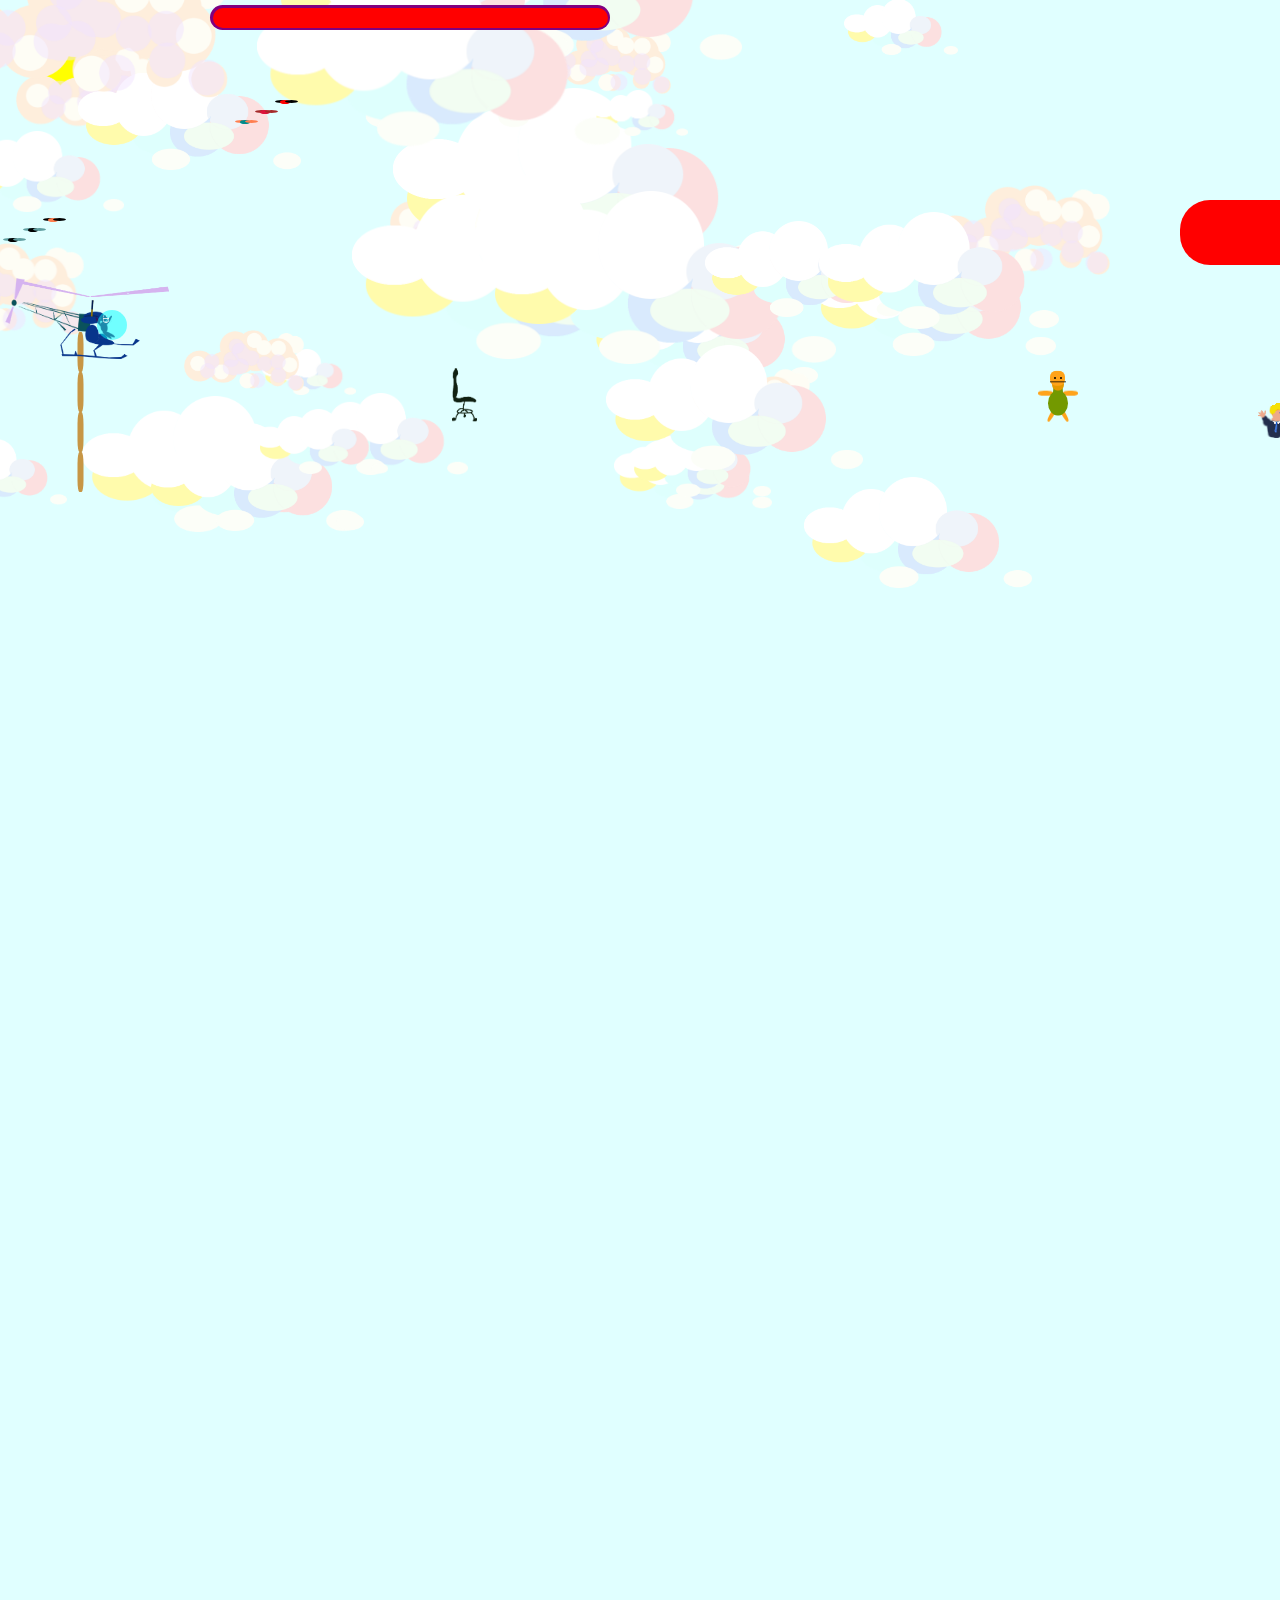
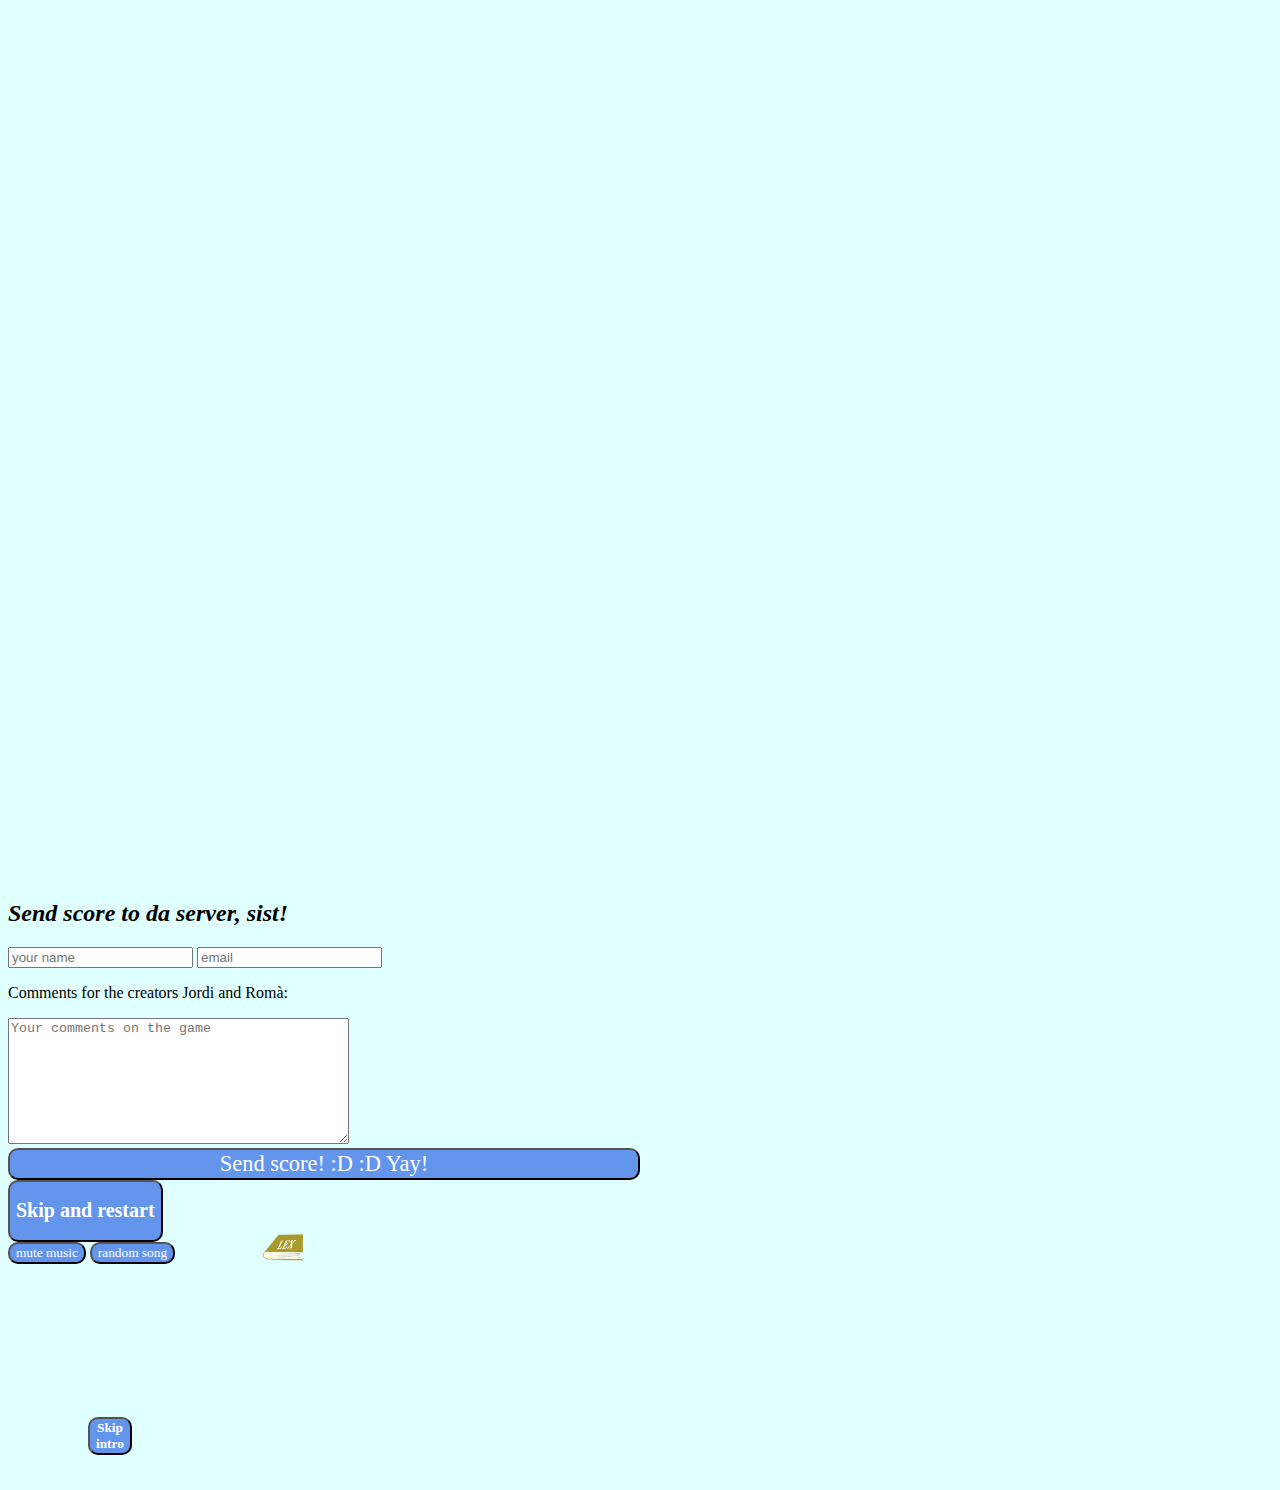
==== commit c74f5ee3: "Merge origin/master" ====
--- a/public_html/main.html
+++ b/public_html/main.html
@@ -187,6 +187,7 @@
 enemic_cp = new helicop();
 ou_cp = new egg();
 segment5_cp = new ropelink();
+var gayflag_cp = new ambedifici();
 
 var maxindex = 6;
 var minindex = 1;
@@ -405,9 +406,8 @@
         "<br> human x: " + human.x + "<br> human y: " + human.y + "<br> human heigth: " + human.height + "<br> human width " + human.width +
         "<br> bloc 6 y " + bc6.y + "<br> corda*sin(ang corda):" + Math.round(corda.height*Math.sin(Math.PI*corda.ang/180) ) + 
         "<br> angle corda: " + segment1.ang ;
-
-    }
-   var barray = [bc1.index, bc2.index, bc3.index, bc4.index, bc5.index, bc6.index];
+        
+        var barray = [bc1.index, bc2.index, bc3.index, bc4.index, bc5.index, bc6.index];
         oindex = match(maxindex, barray);
         letters = ['c','b','a','p'];
          document.getElementById("control2").innerHTML = "<br><br> edifici 1: " + bc1.index + " edifici 2: " + bc2.index +
@@ -415,6 +415,8 @@
                " match 'p' to 'b' 'c' 'a' 'p' index is:" + match('p', letters) + 
                "<br> edifici de la dreta de tot:" + oindex +
                "<br> minim index:" + minindex + " maxim index:" + maxindex;
+    }
+   
    
     document.getElementById("dispdistance").innerHTML = Math.round(sco/10)/100 + " ";
     document.getElementById("dispclerks").innerHTML = rescats ;
@@ -563,6 +565,7 @@
         enemic_cp.naiveCopy(enemic1);
         ou_cp.naiveCopy(ou);
         segment5_cp.naiveCopy(segment5);
+        gayflag_cp.naiveCopy(gayflag);
 
 }
 
@@ -593,6 +596,7 @@
             ou.naiveCopy(ou_cp);
             segment5.naiveCopy(segment5_cp);
             segment5.setwidths();
+            gayflag.naiveCopy(gayflag_cp);
 
 }
 
--- a/public_html/style/human.css
+++ b/public_html/style/human.css
@@ -3,7 +3,7 @@
 
 #human1{
     position:absolute;
-    left:0px;
+    left:-7px;
     top:0px;
     will-change: transform;
 }
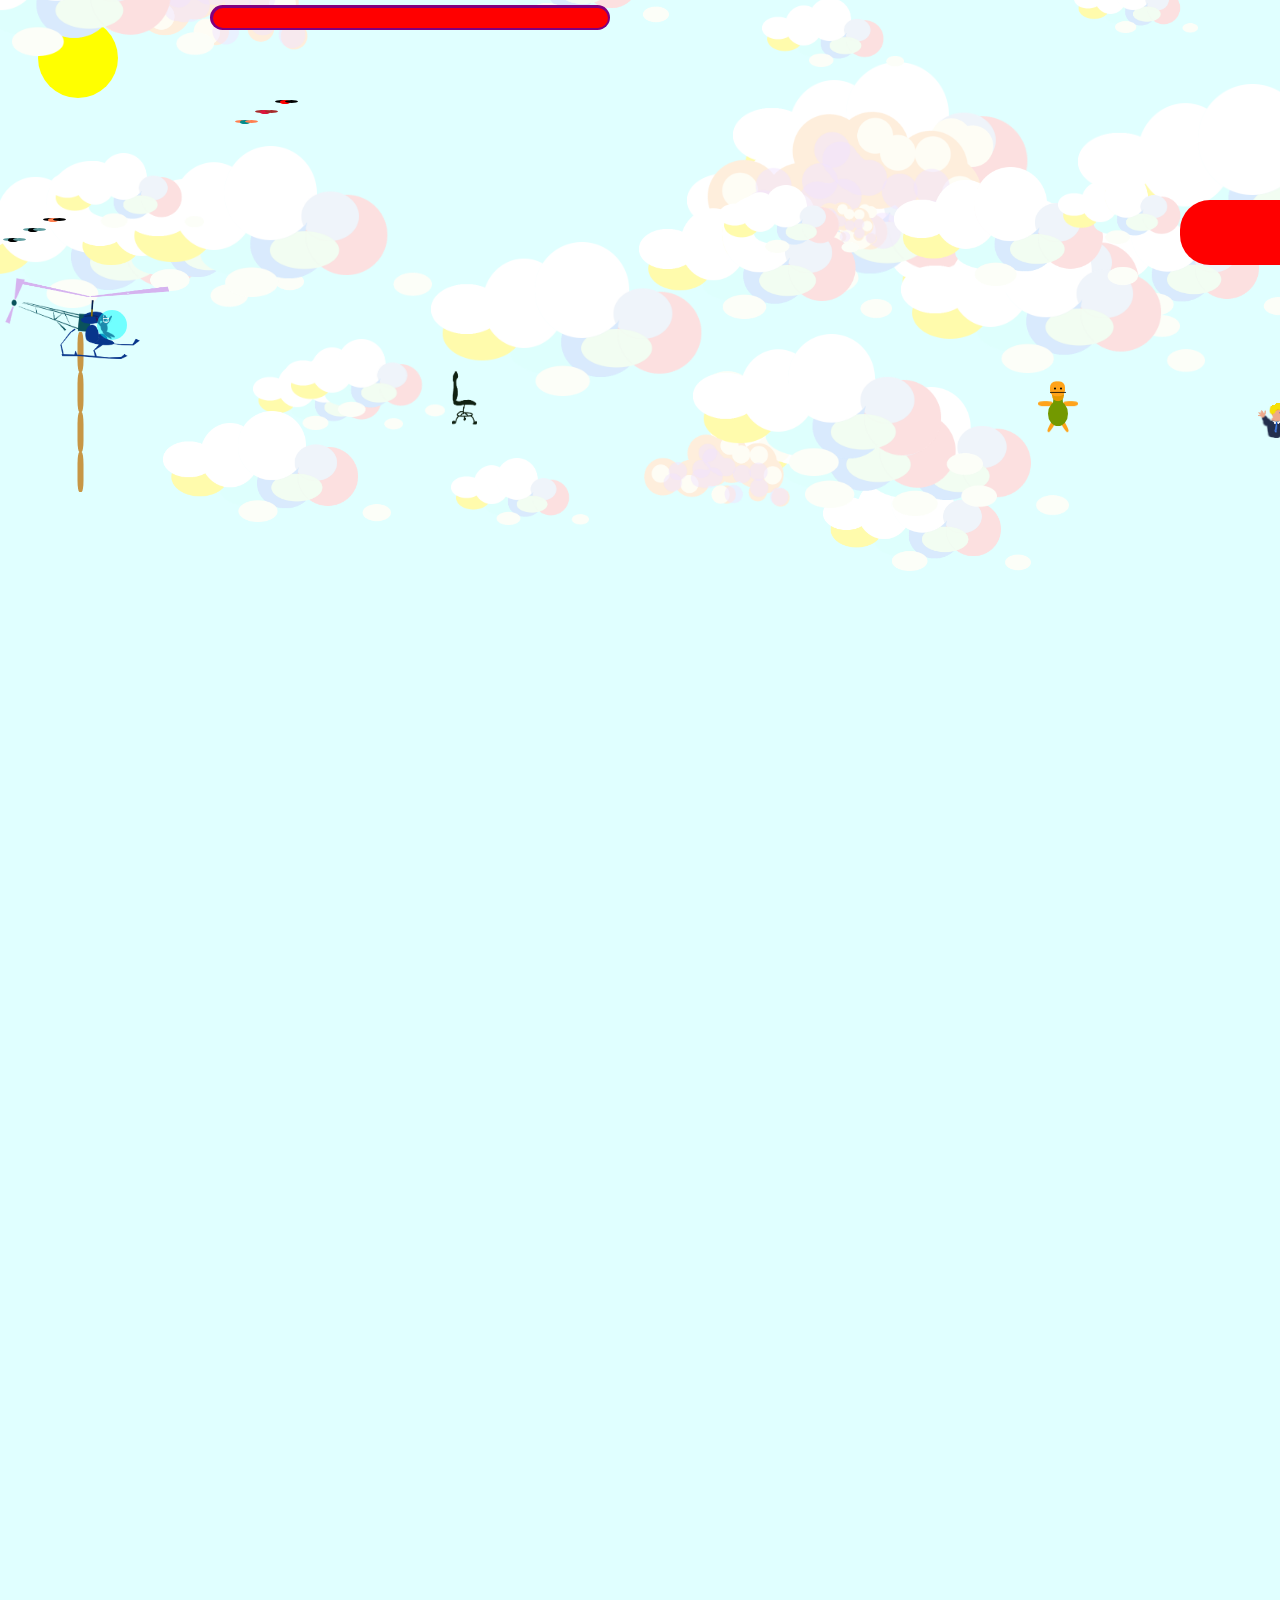
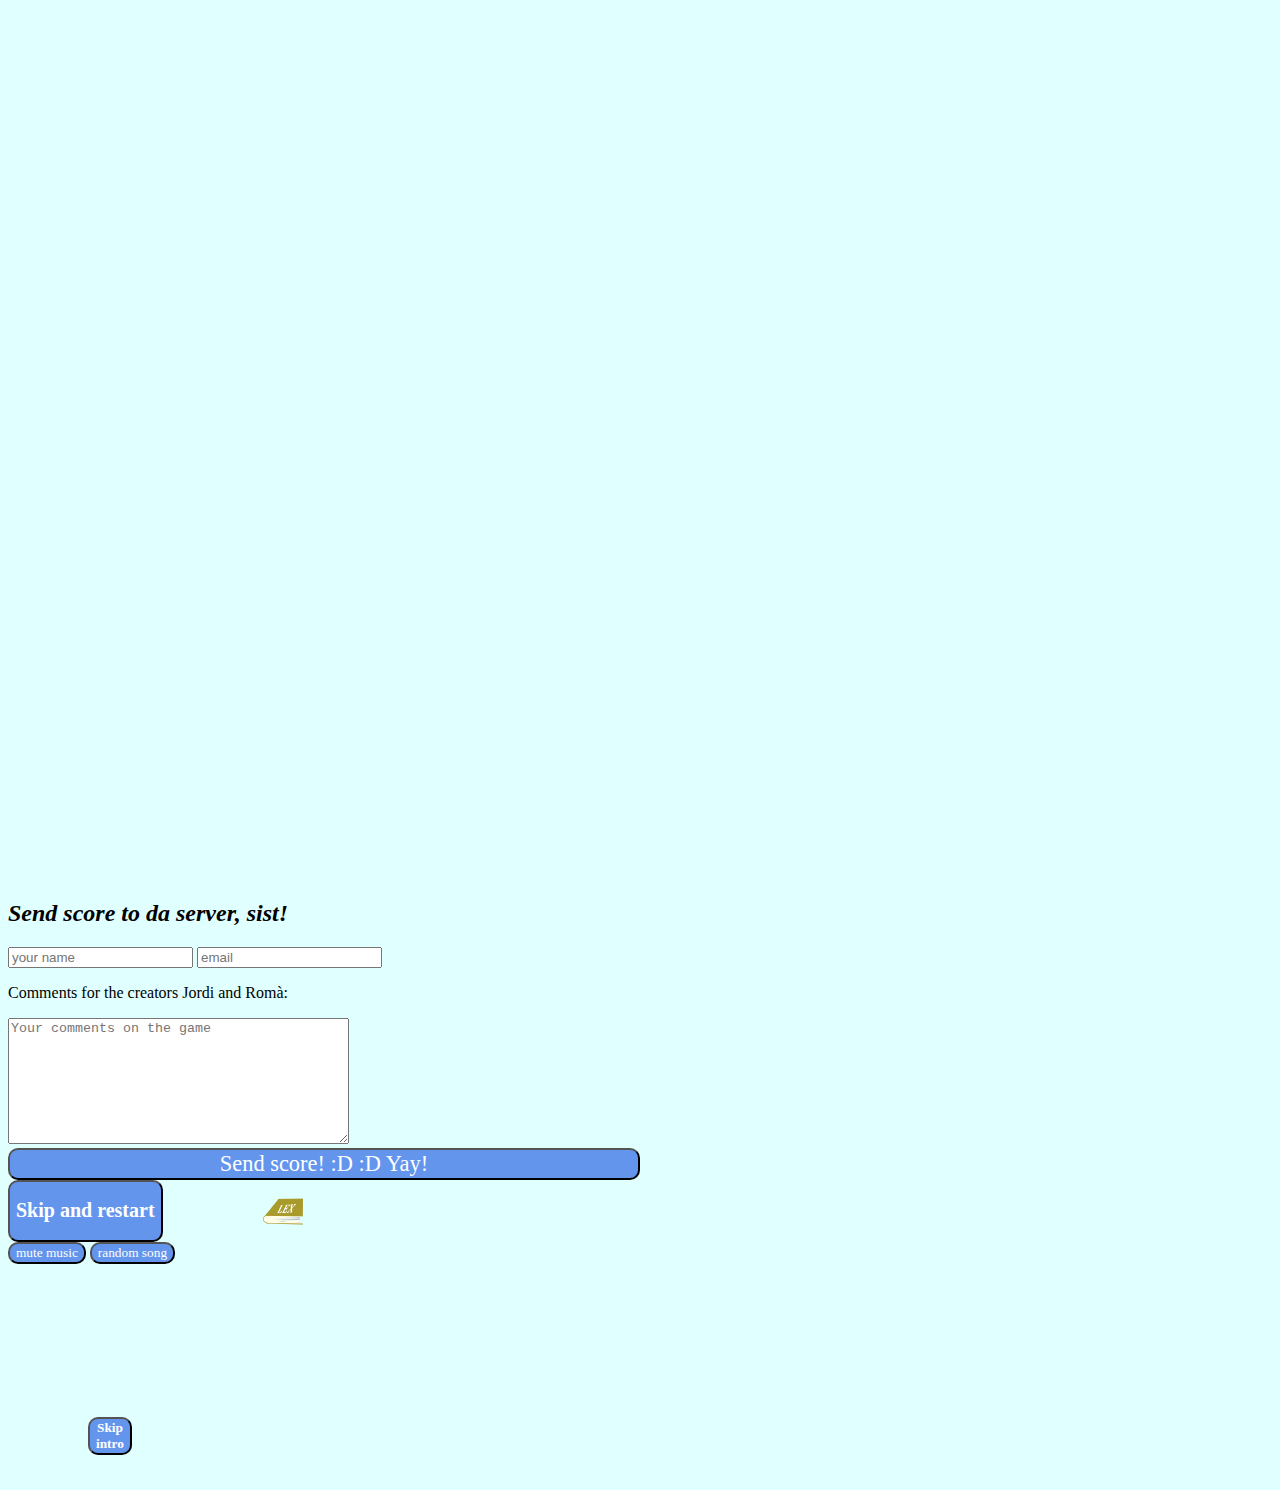
==== commit ab2be90b: "Merge origin/master" ====
--- a/public_html/main.html
+++ b/public_html/main.html
@@ -199,7 +199,7 @@
         {
             load_game();
             
-            flag.setBanner(2);
+            flag.setBanner(2);   
             flag.show();
         }
         else //no checkpoint
